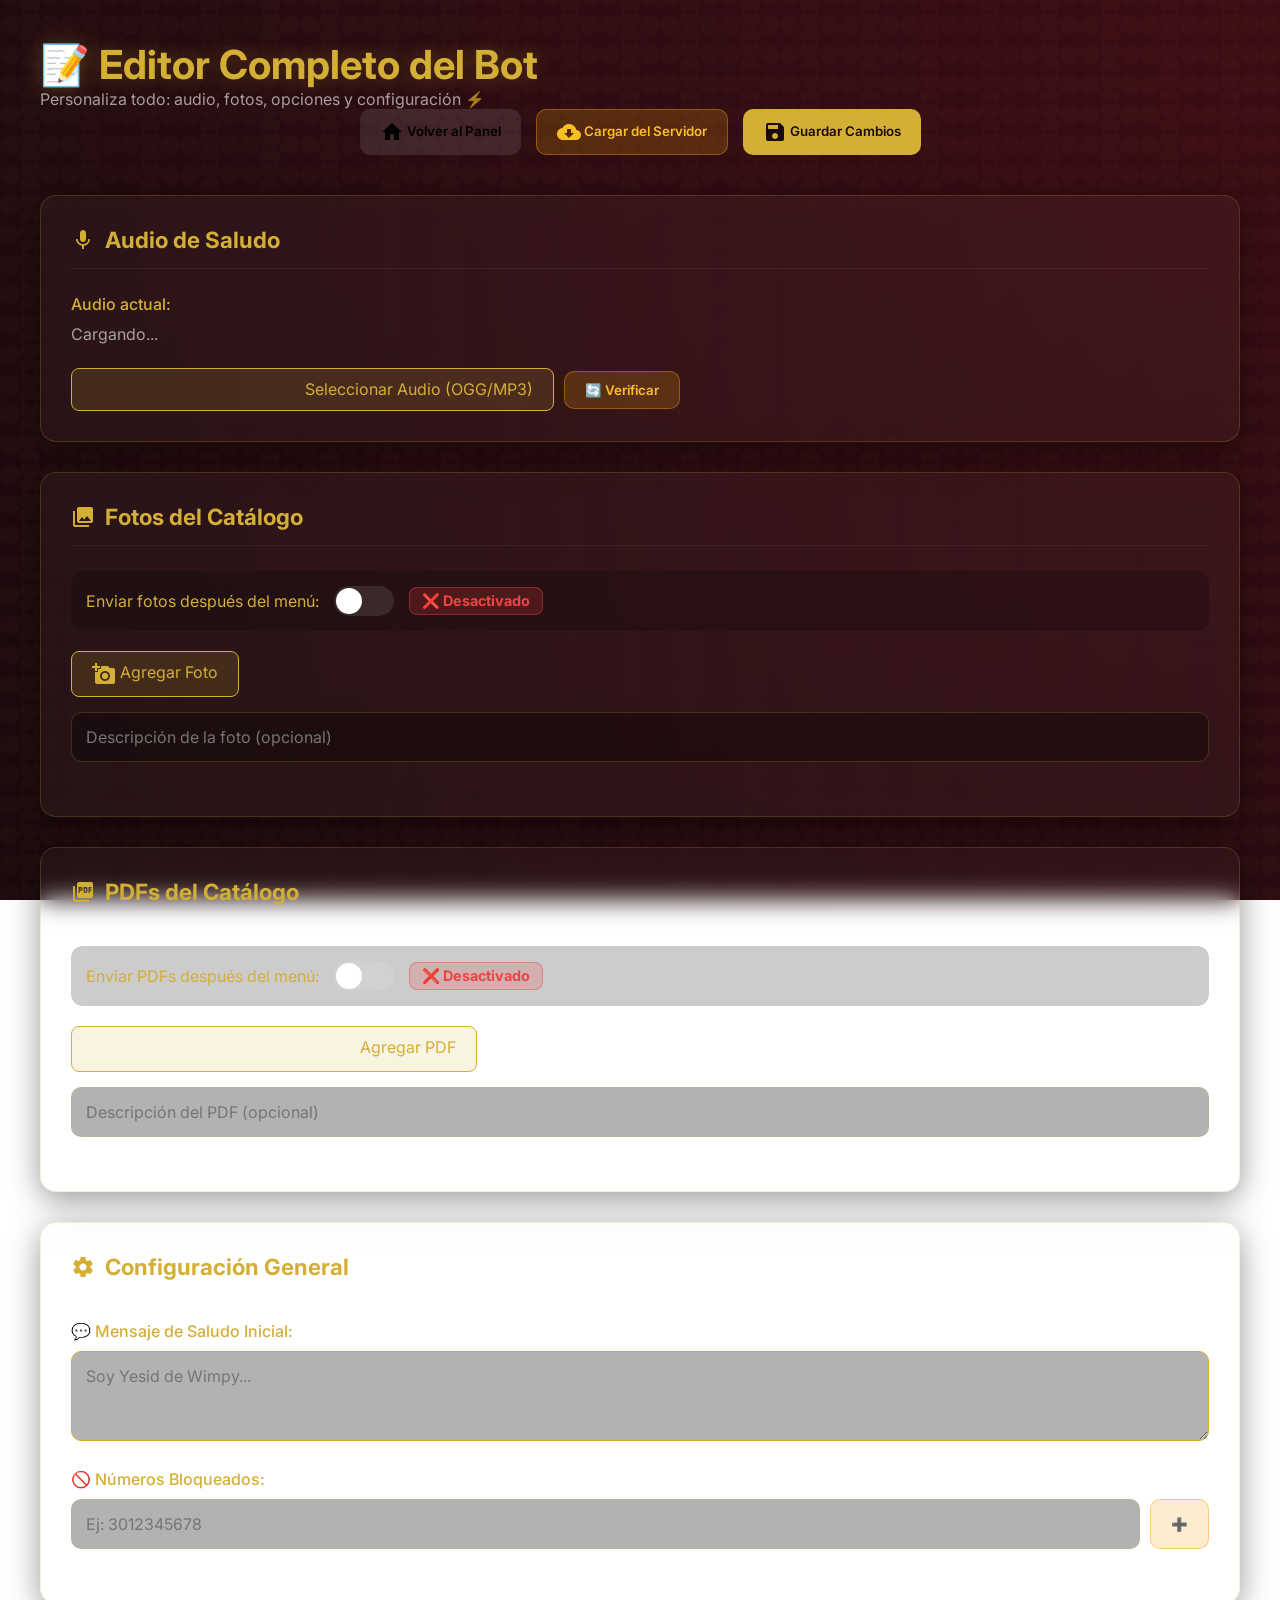
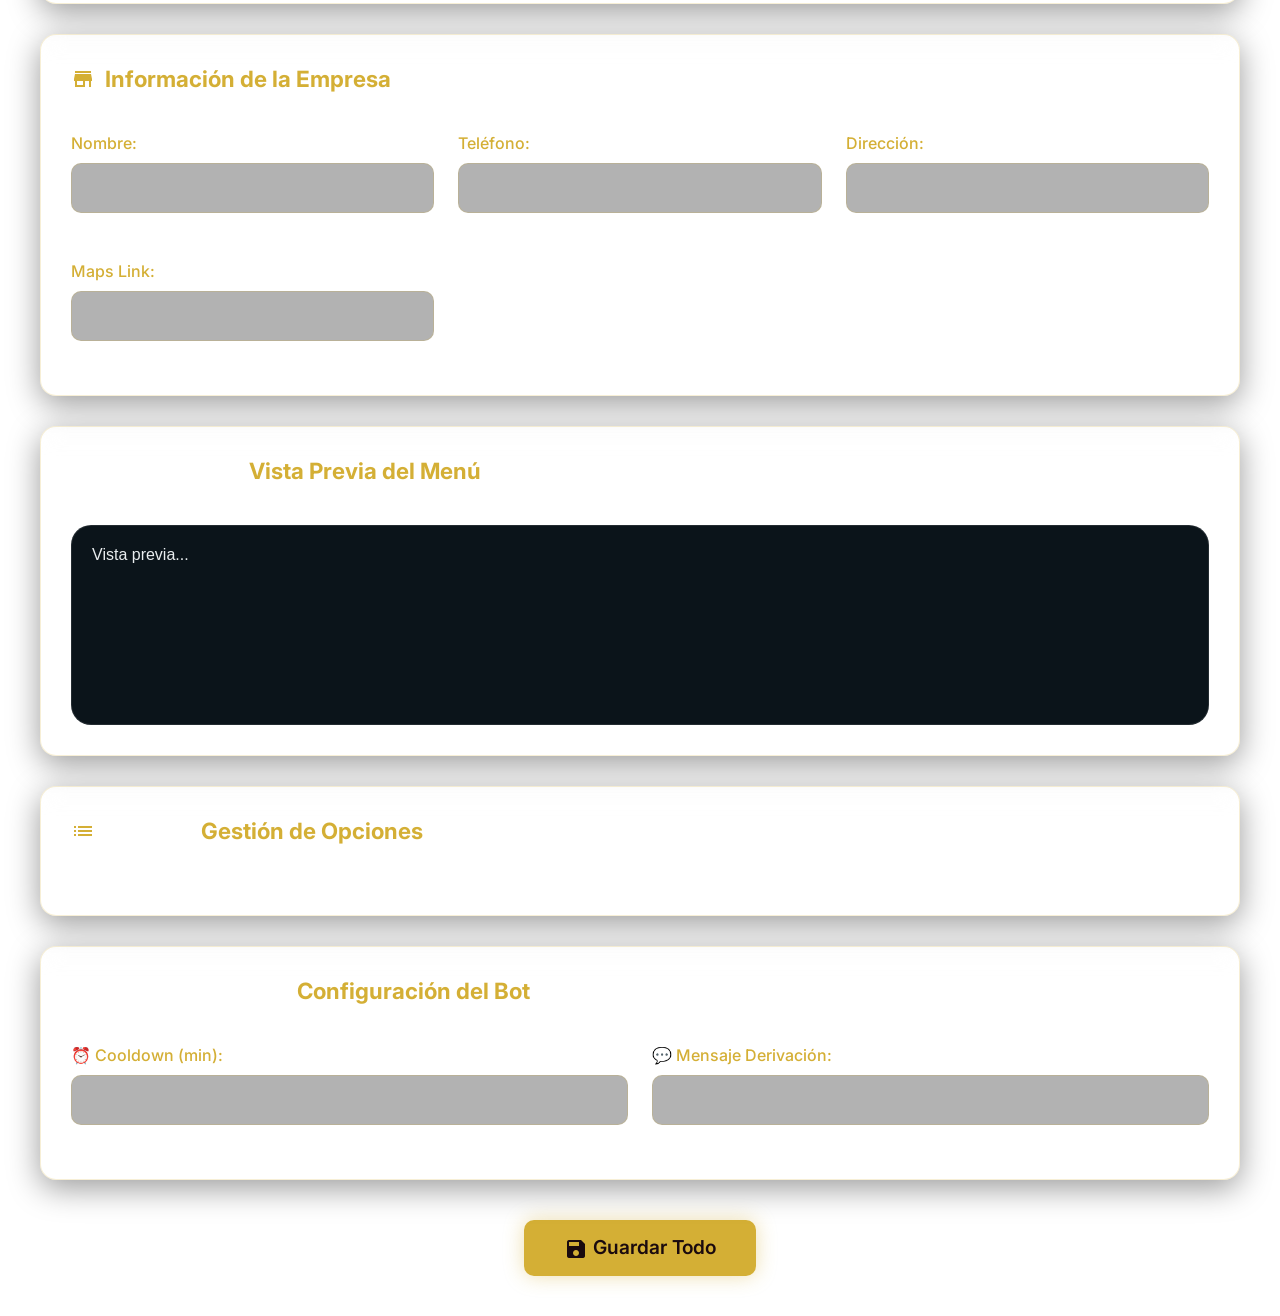
==== CHAT-ORIENTAL-EXPRESS/public/editor.html @ 376f0400 "se suben cambios para git" ====
<!DOCTYPE html>
<html lang="es">

<head>
    <meta charset="UTF-8">
    <meta name="viewport" content="width=device-width, initial-scale=1.0">
    <title>🏮 Editor Completo — Oriental Express</title>
    <link rel="preconnect" href="https://fonts.googleapis.com">
    <link rel="preconnect" href="https://fonts.gstatic.com" crossorigin>
    <link href="https://fonts.googleapis.com/css2?family=Inter:wght@300;400;500;600;700;800&display=swap"
        rel="stylesheet">
    <link href="https://fonts.googleapis.com/icon?family=Material+Icons" rel="stylesheet">
    <link rel="stylesheet" href="css/dashboard.css">
    <style>
        /* Editor Specific Overrides */
        body {
            padding: 40px 20px;
        }

        .editor-container {
            max-width: 1200px;
            margin: 0 auto;
        }

        .nav-buttons {
            display: flex;
            gap: 15px;
            justify-content: center;
            margin-bottom: 40px;
            flex-wrap: wrap;
        }

        .card {
            background: var(--glass-bg);
            backdrop-filter: blur(12px);
            border: 1px solid var(--glass-border);
            border-radius: var(--radius-lg);
            padding: 30px;
            margin-bottom: 30px;
            box-shadow: var(--glass-shadow);
        }

        .card h2 {
            color: var(--primary-gold);
            margin-bottom: 25px;
            font-size: 1.4em;
            display: flex;
            align-items: center;
            gap: 10px;
            border-bottom: 1px solid rgba(255, 255, 255, 0.05);
            padding-bottom: 15px;
        }

        .form-group {
            margin-bottom: 24px;
        }

        .form-group label {
            display: block;
            font-weight: 500;
            color: var(--primary-gold);
            margin-bottom: 10px;
        }

        .form-group input,
        .form-group textarea,
        .form-group select {
            width: 100%;
            padding: 14px;
            background: rgba(0, 0, 0, 0.3);
            border: 1px solid rgba(212, 175, 53, 0.2);
            border-radius: 10px;
            color: white;
            font-size: 1em;
            transition: all 0.3s;
        }

        .form-group input:focus,
        .form-group textarea:focus {
            outline: none;
            border-color: var(--primary-gold);
            box-shadow: 0 0 15px rgba(212, 175, 53, 0.1);
        }

        /* WhatsApp Premium Preview */
        .preview-box {
            background: #0b141a;
            /* Dark WhatsApp Theme */
            border: 1px solid rgba(255, 255, 255, 0.1);
            border-radius: 20px;
            padding: 20px;
            font-family: -apple-system, BlinkMacSystemFont, "Segoe UI", Roboto, Helvetica, Arial, sans-serif;
            position: relative;
            background-image: url("[data-uri]");
            /* Subtle pattern */
            background-blend-mode: soft-light;
        }

        .chat-bubble-bot {
            background: #1f2c34;
            color: rgba(233, 237, 239, 0.88);
            padding: 8px 12px;
            border-radius: 0 12px 12px 12px;
            margin-bottom: 8px;
            max-width: 80%;
            font-size: 14.2px;
            line-height: 19px;
            box-shadow: 0 1px 0.5px rgba(0, 0, 0, 0.13);
            border-left: 3px solid var(--primary-gold);
        }

        .chat-bubble-user {
            background: var(--bg-deep-red);
            color: #fff;
            padding: 8px 12px;
            border-radius: 12px 12px 0 12px;
            margin-bottom: 8px;
            max-width: 80%;
            align-self: flex-end;
            margin-left: auto;
            font-size: 14.2px;
            box-shadow: 0 1px 0.5px rgba(0, 0, 0, 0.13);
        }

        /* Toggle Switch */
        .toggle-container {
            display: flex;
            align-items: center;
            gap: 15px;
            background: rgba(0, 0, 0, 0.2);
            padding: 15px;
            border-radius: 12px;
            margin-bottom: 20px;
        }

        .opcion-toggle {
            width: 60px;
            height: 30px;
            background: rgba(255, 255, 255, 0.1);
            border-radius: 30px;
            position: relative;
            cursor: pointer;
            transition: 0.3s;
        }

        .opcion-toggle::after {
            content: '';
            position: absolute;
            top: 2px;
            left: 2px;
            width: 26px;
            height: 26px;
            background: white;
            border-radius: 50%;
            transition: 0.3s;
        }

        .opcion-toggle.activo {
            background: var(--success);
        }

        .opcion-toggle.activo::after {
            left: 32px;
        }

        .opcion-card {
            background: rgba(0, 0, 0, 0.2);
            border: 1px solid rgba(255, 255, 255, 0.05);
            margin-bottom: 20px;
            padding: 20px;
            border-radius: 12px;
        }

        .opcion-card.activa {
            border-color: var(--success);
        }

        .grid-2 {
            display: grid;
            grid-template-columns: repeat(auto-fit, minmax(350px, 1fr));
            gap: 24px;
        }

        /* File Input */
        .file-input-label {
            display: inline-block;
            padding: 10px 20px;
            background: rgba(212, 175, 53, 0.15);
            border: 1px solid var(--primary-gold);
            color: var(--primary-gold);
            border-radius: 8px;
            cursor: pointer;
            transition: 0.3s;
        }

        .file-input-label:hover {
            background: var(--primary-gold);
            color: var(--bg-dark);
        }

        input[type="file"] {
            display: none;
        }

        /* Media Items */
        .foto-item,
        .pdf-item {
            background: rgba(0, 0, 0, 0.4);
            border: 1px solid rgba(255, 255, 255, 0.1);
            border-radius: 10px;
            padding: 10px;
            position: relative;
        }
    </style>
</head>

<body>
    <div class="editor-container">
        <div class="header text-center mb-10">
            <h1 style="font-size: 2.5em; color: var(--primary-gold); text-shadow: 0 0 20px rgba(212,175,53,0.3);">
                📝 Editor Completo del Bot
            </h1>
            <p class="text-muted">Personaliza todo: audio, fotos, opciones y configuración ⚡</p>
        </div>

        <div class="nav-buttons">
            <button class="btn" onclick="window.location.href='/'" style="background: rgba(255,255,255,0.1);">
                <span class="material-icons" style="vertical-align: middle;">home</span> Volver al Panel
            </button>
            <button class="btn btn-warning" onclick="cargarDelServidor()">
                <span class="material-icons" style="vertical-align: middle;">cloud_download</span> Cargar del Servidor
            </button>
            <button class="btn" onclick="guardarTodo()" style="background: var(--primary-gold); color: var(--bg-dark);">
                <span class="material-icons" style="vertical-align: middle;">save</span> Guardar Cambios
            </button>
        </div>

        <div id="alertContainer"></div>

        <!-- Audio de Saludo -->
        <div class="card">
            <h2><span class="material-icons">mic</span> Audio de Saludo</h2>
            <div class="audio-section">
                <div class="form-group">
                    <label>Audio actual:</label>
                    <div id="audioStatus">
                        <p class="text-muted">Cargando...</p>
                    </div>
                    <audio id="audioPlayer" class="audio-player" controls
                        style="display: none; width: 100%; margin-top: 10px;">
                        <source src="/audio/saludo-daniela.ogg" type="audio/ogg">
                        Tu navegador no soporta audio.
                    </audio>
                </div>
                <div class="file-input-container"
                    style="display: flex; gap: 10px; align-items: center; margin-top: 15px;">
                    <label class="file-input-label">
                        <span class="material-icons"
                            style="vertical-align: middle; font-size: 1.2em;">upload_file</span>
                        Seleccionar Audio (OGG/MP3)
                        <input type="file" id="audioFile" accept=".ogg,.mp3,audio/ogg,audio/mpeg"
                            onchange="subirAudio()">
                    </label>
                    <button class="btn btn-warning" onclick="verificarAudio()">🔄 Verificar</button>
                </div>
            </div>
        </div>

        <!-- Fotos del Catálogo -->
        <div class="card">
            <h2><span class="material-icons">collections</span> Fotos del Catálogo</h2>

            <div class="toggle-container">
                <span class="toggle-label text-gold font-bold">Enviar fotos después del menú:</span>
                <div class="opcion-toggle" id="toggleFotosCatalogo" onclick="toggleFotosCatalogo()"></div>
                <span id="estadoFotosCatalogo" class="status-badge status-desconectado">❌ Desactivado</span>
            </div>

            <div class="file-input-container">
                <label class="file-input-label">
                    <span class="material-icons" style="vertical-align: middle;">add_a_photo</span> Agregar Foto
                    <input type="file" id="fotoCatalogoFile" accept="image/*" onchange="subirFotoCatalogo()">
                </label>
            </div>

            <div class="form-group" style="margin-top: 15px;">
                <input type="text" id="fotoCatalogoDesc" placeholder="Descripción de la foto (opcional)">
            </div>

            <div class="fotos-grid" id="fotosGrid"
                style="display: grid; grid-template-columns: repeat(auto-fill, minmax(200px, 1fr)); gap: 15px; margin-top: 20px;">
                <!-- Filled by JS -->
            </div>
        </div>

        <!-- PDFs del Catálogo -->
        <div class="card">
            <h2><span class="material-icons">picture_as_pdf</span> PDFs del Catálogo</h2>

            <div class="toggle-container">
                <span class="toggle-label text-gold font-bold">Enviar PDFs después del menú:</span>
                <div class="opcion-toggle" id="togglePdfsCatalogo" onclick="togglePdfsCatalogo()"></div>
                <span id="estadoPdfsCatalogo" class="status-badge status-desconectado">❌ Desactivado</span>
            </div>

            <div class="file-input-container">
                <label class="file-input-label">
                    <span class="material-icons" style="vertical-align: middle;">upload_file</span> Agregar PDF
                    <input type="file" id="pdfCatalogoFile" accept=".pdf,application/pdf" onchange="subirPdfCatalogo()">
                </label>
            </div>

            <div class="form-group" style="margin-top: 15px;">
                <input type="text" id="pdfCatalogoDesc" placeholder="Descripción del PDF (opcional)">
            </div>

            <div class="pdfs-grid" id="pdfsGrid"
                style="display: grid; grid-template-columns: repeat(auto-fill, minmax(250px, 1fr)); gap: 15px; margin-top: 20px;">
                <!-- Filled by JS -->
            </div>
        </div>

        <!-- Configuración General -->
        <div class="card">
            <h2><span class="material-icons">settings</span> Configuración General</h2>

            <div class="form-group">
                <label>💬 Mensaje de Saludo Inicial:</label>
                <textarea id="saludo_inicial" rows="3" placeholder="Soy Yesid de Wimpy..."
                    style="border-color: var(--primary-gold);"></textarea>
            </div>

            <div class="grid-2">
                <div class="form-group">
                    <label>🚫 Números Bloqueados:</label>
                    <div id="numerosBloquedosList" style="margin-bottom: 10px;"></div>
                    <div style="display: flex; gap: 10px;">
                        <input type="text" id="nuevoNumeroBloqueado" placeholder="Ej: 3012345678">
                        <button class="btn btn-warning" onclick="agregarNumeroBloqueado()">➕</button>
                    </div>
                </div>
            </div>
        </div>

        <!-- Información Empresa -->
        <div class="card">
            <h2><span class="material-icons">store</span> Información de la Empresa</h2>
            <div class="grid-2">
                <div class="form-group">
                    <label>Nombre:</label>
                    <input type="text" id="empresa_nombre">
                </div>
                <div class="form-group">
                    <label>Teléfono:</label>
                    <input type="text" id="empresa_telefono">
                </div>
                <div class="form-group">
                    <label>Dirección:</label>
                    <input type="text" id="empresa_direccion">
                </div>
                <div class="form-group">
                    <label>Maps Link:</label>
                    <input type="text" id="empresa_maps">
                </div>
            </div>
        </div>

        <!-- Vista Previa Menú (WhatsApp Style) -->
        <div class="card">
            <h2><span class="material-icons">preview</span> Vista Previa del Menú</h2>
            <div class="preview-box" id="preview_menu" style="min-height: 200px; color: #e9edef;">
                Vista previa...
            </div>
        </div>

        <!-- Editor Completo Opciones -->
        <div class="card">
            <h2><span class="material-icons">list_alt</span> Gestión de Opciones</h2>
            <div id="opcionesMenuContainer"></div>
        </div>

        <!-- Configuración Bot -->
        <div class="card">
            <h2><span class="material-icons">smart_toy</span> Configuración del Bot</h2>
            <div class="grid-2">
                <div class="form-group">
                    <label>⏰ Cooldown (min):</label>
                    <input type="number" id="cooldown">
                </div>
                <div class="form-group">
                    <label>💬 Mensaje Derivación:</label>
                    <input type="text" id="msg_texto_libre">
                </div>
                <!-- Hidden legacy field -->
                <textarea id="horario" style="display:none;"></textarea>
            </div>
        </div>

        <div style="text-align: center; margin-top: 40px;">
            <button class="btn" onclick="guardarTodo()"
                style="background: var(--primary-gold); color: var(--bg-dark); font-size: 1.2em; padding: 15px 40px; box-shadow: 0 0 20px rgba(212,175,53,0.4);">
                <span class="material-icons" style="vertical-align: middle;">save</span> Guardar Todo
            </button>
        </div>

    </div>

    <!-- Scripts -->
    <script>
        const API_URL = window.location.origin;
        let configActual = null;

        function mostrarAlerta(mensaje, tipo = 'success') {
            const container = document.getElementById('alertContainer');
            const alert = document.createElement('div');
            alert.className = `alert alert-${tipo}`;
            alert.innerHTML = mensaje.replace(/\n/g, '<br>');
            alert.style.display = 'block';
            container.appendChild(alert);
            setTimeout(() => alert.remove(), 5000);
        }

        // Logic Copied from Original File
        async function verificarAudio() {
            try {
                const response = await fetch(`${API_URL}/check-audio`);
                const data = await response.json();
                const statusDiv = document.getElementById('audioStatus');
                const player = document.getElementById('audioPlayer');

                if (data.exists) {
                    const extension = data.extension || '.ogg';
                    const mimeType = extension === '.mp3' ? 'audio/mpeg' : 'audio/ogg';
                    statusDiv.innerHTML = `<p style="color: #10b981;">✅ Audio cargado: ${data.filename} (${(data.size / 1024).toFixed(2)} KB)</p>`;
                    player.innerHTML = `<source src="/audio/${data.filename}?t=${Date.now()}" type="${mimeType}">`;
                    player.style.display = 'block';
                    player.load();
                } else {
                    statusDiv.innerHTML = `<p style="color: #ef4444;">❌ No hay audio cargado</p>`;
                    player.style.display = 'none';
                }
            } catch (error) {
                console.error('Error verificando audio:', error);
            }
        }

        async function subirAudio() {
            const fileInput = document.getElementById('audioFile');
            const file = fileInput.files[0];
            if (!file) return;
            const formData = new FormData();
            formData.append('audio', file);
            try {
                mostrarAlerta('⏳ Subiendo audio...', 'success');
                const response = await fetch(`${API_URL}/upload-audio`, { method: 'POST', body: formData });
                if (response.ok) { mostrarAlerta('✅ Audio subido'); verificarAudio(); }
                else mostrarAlerta('❌ Error subir audio', 'error');
            } catch (e) { mostrarAlerta('❌ Error conexión', 'error'); }
        }

        // ... Keeping other functions but simplifying for brevity in this rewrite, 
        // ASSUMING user wants the logic preserved. I will copy-paste existing logic logic blocks carefully.

        async function cargarFotosCatalogo() {
            const response = await fetch(`${API_URL}/list-fotos-catalogo`);
            const data = await response.json();
            const toggle = document.getElementById('toggleFotosCatalogo');
            const estado = document.getElementById('estadoFotosCatalogo');

            if (data.habilitado) {
                toggle.classList.add('activo');
                estado.className = 'status-badge status-conectado';
                estado.textContent = '✅ Activado';
            } else {
                toggle.classList.remove('activo');
                estado.className = 'status-badge status-desconectado';
                estado.textContent = '❌ Desactivado';
            }
            renderizarFotosCatalogo(data.fotos || []);
        }

        function renderizarFotosCatalogo(fotos) {
            const grid = document.getElementById('fotosGrid');
            grid.innerHTML = '';
            fotos.forEach((foto, i) => {
                grid.innerHTML += `
                    <div class="foto-item">
                        <img src="${foto.path}" style="width:100%; height:120px; object-fit:cover; border-radius:8px;">
                        <div class="text-xs mt-2">${foto.descripcion || 'Sin desc.'}</div>
                        <button class="btn btn-warning" style="width:100%; margin-top:5px; font-size:0.8em; padding:5px;" onclick="eliminarFotoCatalogo('${foto.filename}')">🗑️ Eliminar</button>
                    </div>
                `;
            });
        }

        async function toggleFotosCatalogo() {
            await fetch(`${API_URL}/toggle-fotos-catalogo`, { method: 'POST' });
            cargarFotosCatalogo();
        }

        async function subirFotoCatalogo() {
            const file = document.getElementById('fotoCatalogoFile').files[0];
            const desc = document.getElementById('fotoCatalogoDesc').value;
            if (!file) return;
            const fd = new FormData(); fd.append('foto', file); fd.append('descripcion', desc);
            await fetch(`${API_URL}/upload-foto-catalogo`, { method: 'POST', body: fd });
            cargarFotosCatalogo();
            document.getElementById('fotoCatalogoDesc').value = '';
        }

        async function eliminarFotoCatalogo(f) {
            if (!confirm('Borrar?')) return;
            await fetch(`${API_URL}/delete-foto-catalogo/${f}`, { method: 'DELETE' });
            cargarFotosCatalogo();
        }

        // PDFs Logic
        async function cargarPdfsCatalogo() {
            const response = await fetch(`${API_URL}/list-pdfs-catalogo`);
            const data = await response.json();
            const toggle = document.getElementById('togglePdfsCatalogo');
            const estado = document.getElementById('estadoPdfsCatalogo');
            if (data.habilitado) {
                toggle.classList.add('activo');
                estado.className = 'status-badge status-conectado';
                estado.textContent = '✅ Activado';
            } else {
                toggle.classList.remove('activo');
                estado.className = 'status-badge status-desconectado';
                estado.textContent = '❌ Desactivado';
            }
            renderizarPdfsCatalogo(data.pdfs || []);
        }

        function renderizarPdfsCatalogo(pdfs) {
            const grid = document.getElementById('pdfsGrid');
            grid.innerHTML = '';
            pdfs.forEach(pdf => {
                grid.innerHTML += `
                    <div class="pdf-item">
                        <div style="font-size:2em;">📄</div>
                        <div class="text-sm font-bold truncate">${pdf.nombreOriginal}</div>
                        <button class="btn btn-warning" style="width:100%; margin-top:5px; font-size:0.8em; padding:5px;" onclick="eliminarPdfCatalogo('${pdf.filename}')">🗑️ Eliminar</button>
                    </div>
                `;
            });
        }

        async function togglePdfsCatalogo() {
            await fetch(`${API_URL}/toggle-pdfs-catalogo`, { method: 'POST' });
            cargarPdfsCatalogo();
        }

        async function subirPdfCatalogo() {
            const file = document.getElementById('pdfCatalogoFile').files[0];
            const desc = document.getElementById('pdfCatalogoDesc').value;
            if (!file) return;
            const fd = new FormData(); fd.append('pdf', file); fd.append('descripcion', desc);
            await fetch(`${API_URL}/upload-pdf-catalogo`, { method: 'POST', body: fd });
            cargarPdfsCatalogo();
            document.getElementById('pdfCatalogoDesc').value = '';
        }

        async function eliminarPdfCatalogo(f) {
            if (!confirm('Borrar?')) return;
            await fetch(`${API_URL}/delete-pdf-catalogo/${f}`, { method: 'DELETE' });
            cargarPdfsCatalogo();
        }

        // Config & Main Logic
        async function cargarDelServidor() {
            const res = await fetch(`${API_URL}/get-config`);
            configActual = await res.json();
            aplicarConfiguracion(configActual);
            verificarAudio();
            cargarFotosCatalogo();
            cargarPdfsCatalogo();
            mostrarAlerta('✅ Configuración cargada');
        }

        function aplicarConfiguracion(c) {
            document.getElementById('empresa_nombre').value = c.empresa_nombre || '';
            document.getElementById('empresa_telefono').value = c.empresa_telefono || '';
            document.getElementById('empresa_direccion').value = c.empresa_direccion || '';
            document.getElementById('empresa_maps').value = c.empresa_maps || '';
            document.getElementById('saludo_inicial').value = c.saludo_inicial || '';
            document.getElementById('cooldown').value = c.cooldown || 60;
            document.getElementById('msg_texto_libre').value = c.msg_texto_libre || '';

            renderizarOpcionesMenuCompleto(c);
            renderizarNumerosBloqueados(c.numeros_bloqueados || []);
            actualizarVistaMenuPrincipal();
        }

        function renderizarOpcionesMenuCompleto(config) {
            const container = document.getElementById('opcionesMenuContainer');
            container.innerHTML = '';
            if (!config.opciones_menu) return;

            config.opciones_menu.forEach(op => {
                const isActive = op.activa;
                container.innerHTML += `
                    <div class="opcion-card ${isActive ? 'activa' : ''}">
                        <div style="display:flex; justify-content:space-between; align-items:center; margin-bottom:15px;">
                            <h3 class="text-gold">${op.emoji} Opción ${op.id}</h3>
                            <div class="opcion-toggle ${isActive ? 'activo' : ''}" onclick="toggleOpcion(${op.id})"></div>
                        </div>
                        <div class="form-group">
                            <label>Nombre:</label>
                            <input type="text" value="${op.nombre}" onchange="actualizarOpcion(${op.id}, 'nombre', this.value)">
                        </div>
                        <div class="form-group">
                             <label>Emoji:</label>
                             <input type="text" value="${op.emoji}" style="width:50px; text-align:center;" onchange="actualizarOpcion(${op.id}, 'emoji', this.value)">
                        </div>
                        <div class="form-group">
                             <label>Contenido:</label>
                             <textarea onchange="actualizarContenidoOpcion(${op.id}, this.value)">${config[op.campo_config] || ''}</textarea>
                        </div>
                    </div>
                `;
            });
        }

        function toggleOpcion(id) {
            const op = configActual.opciones_menu.find(o => o.id === id);
            if (op) {
                op.activa = !op.activa;
                renderizarOpcionesMenuCompleto(configActual);
                actualizarVistaMenuPrincipal();
            }
        }

        function actualizarOpcion(id, campo, val) {
            const op = configActual.opciones_menu.find(o => o.id === id);
            if (op) op[campo] = val;
            actualizarVistaMenuPrincipal();
        }

        function actualizarContenidoOpcion(id, val) {
            const op = configActual.opciones_menu.find(o => o.id === id);
            if (op) configActual[op.campo_config] = val;
        }

        function actualizarVistaMenuPrincipal() {
            const preview = document.getElementById('preview_menu');
            let html = `<div class="chat-bubble-bot">
                🤖 <b>Bot:</b><br>
                ${document.getElementById('saludo_inicial').value}<br><br>
            `;

            if (configActual && configActual.opciones_menu) {
                configActual.opciones_menu.forEach(op => {
                    if (op.activa) {
                        html += `${op.emoji} ${op.nombre}<br>`;
                    }
                });
            }
            html += `</div>`;
            preview.innerHTML = html;
        }

        function renderizarNumerosBloqueados(nums) {
            const div = document.getElementById('numerosBloquedosList');
            div.innerHTML = '';
            nums.forEach(n => {
                div.innerHTML += `<div style="background:rgba(255,0,0,0.1); padding:5px; margin-bottom:5px; border-radius:5px; display:flex; justify-content:space-between;">
                    ${n} <button onclick="eliminarNumeroBloqueado('${n}')">❌</button>
                </div>`;
            });
        }

        function agregarNumeroBloqueado() {
            const n = document.getElementById('nuevoNumeroBloqueado').value;
            if (n) {
                if (!configActual.numeros_bloqueados) configActual.numeros_bloqueados = [];
                configActual.numeros_bloqueados.push(n);
                renderizarNumerosBloqueados(configActual.numeros_bloqueados);
                document.getElementById('nuevoNumeroBloqueado').value = '';
            }
        }

        function eliminarNumeroBloqueado(n) {
            configActual.numeros_bloqueados = configActual.numeros_bloqueados.filter(x => x !== n);
            renderizarNumerosBloqueados(configActual.numeros_bloqueados);
        }

        async function guardarTodo() {
            // Update fields to config object
            configActual.empresa_nombre = document.getElementById('empresa_nombre').value;
            configActual.empresa_telefono = document.getElementById('empresa_telefono').value;
            configActual.empresa_direccion = document.getElementById('empresa_direccion').value;
            configActual.empresa_maps = document.getElementById('empresa_maps').value;
            configActual.saludo_inicial = document.getElementById('saludo_inicial').value;
            configActual.cooldown = document.getElementById('cooldown').value;
            configActual.msg_texto_libre = document.getElementById('msg_texto_libre').value;
            configActual.horario = document.getElementById('horario').value;

            try {
                const res = await fetch(`${API_URL}/update-config`, {
                    method: 'POST',
                    headers: { 'Content-Type': 'application/json' },
                    body: JSON.stringify(configActual)
                });
                if (res.ok) mostrarAlerta('✅ Guardado correctamente');
                else mostrarAlerta('❌ Error al guardar', 'error');
            } catch (e) { mostrarAlerta('❌ Error conexión', 'error'); }
        }

        window.onload = cargarDelServidor;
    </script>
</body>

</html>
---- CHAT-ORIENTAL-EXPRESS/public/css/dashboard.css ----
/* ============================================
   Dashboard - Panel de Control v3 (Stitch Redesign)
   Chinese Restaurant Premium Theme
   ============================================ */

/* Import Inter Font */
@import url('https://fonts.googleapis.com/css2?family=Inter:wght@300;400;500;600;700;800&display=swap');

/* === CSS Custom Properties === */
:root {
    /* Brand Colors (Stitch Palette) */
    --primary-gold: #d4af35;
    --primary-gold-hover: #e5c150;
    --bg-dark: #1a0a0e;
    --bg-deep-red: #3d0c14;
    --text-white: #ffffff;
    --text-muted: rgba(255, 255, 255, 0.6);

    /* Glassmorphism */
    --glass-bg: rgba(255, 255, 255, 0.03);
    --glass-border: rgba(212, 175, 53, 0.2);
    --glass-shadow: 0 8px 32px rgba(0, 0, 0, 0.4);

    /* UI Elements */
    --sidebar-width: 280px;
    --header-height: 80px;
    --radius-lg: 16px;
    --radius-xl: 24px;

    /* Status Colors */
    --success: #10b981;
    --warning: #f59e0b;
    --danger: #ef4444;
}

/* === Reset & Base === */
* {
    margin: 0;
    padding: 0;
    box-sizing: border-box;
    font-family: 'Inter', sans-serif;
}

body {
    background: radial-gradient(circle at top right, var(--bg-deep-red) 0%, var(--bg-dark) 100%);
    background-attachment: fixed;
    color: var(--text-white);
    min-height: 100vh;
    overflow-x: hidden;
}

/* === Background Pattern === */
body::before {
    content: '';
    position: fixed;
    top: 0;
    left: 0;
    width: 100%;
    height: 100%;
    background-image: url("data:image/svg+xml,%3Csvg width='60' height='30' viewBox='0 0 60 30' xmlns='http://www.w3.org/2000/svg'%3E%3Cpath d='M30 15c-5.52 0-10-4.48-10-10S24.48-5 30-5s10 4.48 10 10-4.48 10-10 10zm0 15c-5.52 0-10-4.48-10-10s4.48-10 10-10 10 4.48 10 10-4.48 10-10 10zM10 5C4.48 5 0 .52 0-5s4.48-10 10-10 10 4.48 10 10-4.48 10-10 10zm0 30c-5.52 0-10-4.48-10-10s4.48-10 10-10 10 4.48 10 10-4.48 10-10 10zm40-30c-5.52 0-10-4.48-10-10s4.48-10 10-10 10 4.48 10 10-4.48 10-10 10zm0 30c-5.52 0-10-4.48-10-10s4.48-10 10-10 10 4.48 10 10-4.48 10-10 10z' fill='%23d4af35' fill-opacity='0.03' fill-rule='evenodd'/%3E%3C/svg%3E");
    pointer-events: none;
    z-index: -1;
}

/* === Helper Classes === */
.glass-card {
    background: var(--glass-bg);
    backdrop-filter: blur(12px);
    -webkit-backdrop-filter: blur(12px);
    border: 1px solid var(--glass-border);
    box-shadow: var(--glass-shadow);
    border-radius: var(--radius-lg);
}

.text-gold {
    color: var(--primary-gold);
}

.text-muted {
    color: var(--text-muted);
}

/* === Dashboard Layout === */
.dashboard-container {
    display: flex;
    min-height: 100vh;
}

/* === Sidebar === */
.sidebar {
    width: var(--sidebar-width);
    background: rgba(26, 10, 14, 0.8);
    backdrop-filter: blur(20px);
    border-right: 1px solid var(--glass-border);
    display: flex;
    flex-direction: column;
    position: fixed;
    height: 100vh;
    left: 0;
    top: 0;
    z-index: 50;
    transition: transform 0.3s ease;
}

.sidebar-header {
    height: var(--header-height);
    display: flex;
    align-items: center;
    padding: 0 24px;
    border-bottom: 1px solid var(--glass-border);
    gap: 12px;
}

.logo {
    font-size: 28px;
    filter: drop-shadow(0 0 8px var(--primary-gold));
}

.sidebar-header h2 {
    font-size: 18px;
    font-weight: 700;
    color: var(--primary-gold);
    text-transform: uppercase;
    letter-spacing: 1px;
}

.sidebar-nav {
    flex: 1;
    padding: 30px 20px;
    display: flex;
    flex-direction: column;
    gap: 10px;
    overflow-y: auto;
}

.nav-item {
    display: flex;
    align-items: center;
    gap: 12px;
    padding: 14px 20px;
    border-radius: 12px;
    color: var(--text-muted);
    text-decoration: none;
    transition: all 0.3s;
    font-weight: 500;
    border: 1px solid transparent;
}

.nav-item:hover {
    background: rgba(212, 175, 53, 0.1);
    color: var(--primary-gold);
    transform: translateX(5px);
    border-color: rgba(212, 175, 53, 0.2);
}

.nav-item.active {
    background: linear-gradient(90deg, rgba(212, 175, 53, 0.15) 0%, transparent 100%);
    border-left: 3px solid var(--primary-gold);
    color: var(--primary-gold);
}

.nav-divider {
    height: 1px;
    background: linear-gradient(90deg, transparent, var(--glass-border), transparent);
    margin: 15px 0;
}

.nav-section-title {
    font-size: 0.75em;
    text-transform: uppercase;
    color: var(--text-muted);
    padding: 0 20px;
    margin-top: 10px;
    letter-spacing: 1px;
}

.sidebar-footer {
    padding: 24px;
    border-top: 1px solid var(--glass-border);
    background: rgba(0, 0, 0, 0.2);
}

.user-info {
    display: flex;
    align-items: center;
    gap: 12px;
}

.avatar {
    width: 44px;
    height: 44px;
    background: var(--primary-gold);
    border-radius: 50%;
    display: flex;
    align-items: center;
    justify-content: center;
    font-size: 1.4em;
    color: var(--bg-dark);
    box-shadow: 0 0 15px rgba(212, 175, 53, 0.3);
}

.user-details {
    display: flex;
    flex-direction: column;
}

.user-name {
    font-weight: 600;
    color: var(--text-white);
}

.user-role {
    font-size: 0.8em;
    color: var(--text-muted);
}

/* === Main Content === */
.dashboard-main {
    flex: 1;
    margin-left: var(--sidebar-width);
    padding: 30px;
    padding-top: calc(var(--header-height) + 30px);
}

/* === Top Header === */
.top-header {
    height: var(--header-height);
    background: rgba(26, 10, 14, 0.8);
    backdrop-filter: blur(10px);
    position: fixed;
    top: 0;
    right: 0;
    left: var(--sidebar-width);
    z-index: 40;
    display: flex;
    align-items: center;
    justify-content: space-between;
    padding: 0 40px;
    border-bottom: 1px solid var(--glass-border);
}

.header-toggle {
    display: none;
    font-size: 24px;
    color: var(--primary-gold);
    cursor: pointer;
}

.header-title h1 {
    font-size: 1.5em;
    font-weight: 700;
    color: var(--text-white);
    text-shadow: 0 0 20px rgba(212, 175, 53, 0.2);
}

.status-indicator {
    font-size: 0.75em;
    padding: 4px 12px;
    background: rgba(212, 175, 53, 0.1);
    color: var(--primary-gold);
    border-radius: 20px;
    font-weight: 600;
    text-transform: uppercase;
    letter-spacing: 1px;
    border: 1px solid rgba(212, 175, 53, 0.2);
    margin-left: 10px;
}

.date-display {
    color: var(--text-muted);
    font-size: 0.9em;
    background: rgba(255, 255, 255, 0.05);
    padding: 6px 12px;
    border-radius: 8px;
}

/* === Stats Grid === */
.stats-grid {
    display: grid;
    grid-template-columns: repeat(auto-fit, minmax(240px, 1fr));
    gap: 24px;
    margin-bottom: 30px;
}

.stat-card {
    background: var(--glass-bg);
    backdrop-filter: blur(12px);
    border-radius: var(--radius-lg);
    padding: 24px;
    border: 1px solid var(--glass-border);
    display: flex;
    align-items: center;
    gap: 20px;
    transition: transform 0.3s, box-shadow 0.3s;
}

.stat-card:hover {
    transform: translateY(-5px);
    box-shadow: 0 10px 30px rgba(0, 0, 0, 0.5);
    border-color: var(--primary-gold);
}

.stat-icon {
    width: 56px;
    height: 56px;
    border-radius: 14px;
    display: flex;
    align-items: center;
    justify-content: center;
    font-size: 2em;
    background: linear-gradient(135deg, rgba(212, 175, 53, 0.1), transparent);
    color: var(--primary-gold);
    border: 1px solid rgba(212, 175, 53, 0.2);
}

.stat-info h3 {
    font-size: 0.8em;
    color: var(--text-muted);
    text-transform: uppercase;
    letter-spacing: 0.5px;
    margin-bottom: 5px;
}

.stat-value {
    font-size: 1.8em;
    font-weight: 800;
    color: var(--text-white);
}

.stat-row {
    display: flex;
    align-items: baseline;
    gap: 5px;
}

.stat-sub {
    font-size: 0.8em;
    color: var(--text-muted);
}

.status-badge {
    padding: 4px 12px;
    border-radius: 8px;
    font-size: 0.9em;
    font-weight: 700;
}

.status-conectado {
    background: rgba(16, 185, 129, 0.2);
    color: #10b981;
    border: 1px solid rgba(16, 185, 129, 0.4);
}

.status-desconectado {
    background: rgba(239, 68, 68, 0.2);
    color: #ef4444;
    border: 1px solid rgba(239, 68, 68, 0.4);
}

/* === Content Grid === */
.dashboard-content-grid {
    display: grid;
    grid-template-columns: repeat(12, 1fr);
    grid-template-rows: auto auto;
    gap: 24px;
}

.content-card {
    background: var(--glass-bg);
    backdrop-filter: blur(12px);
    border: 1px solid var(--glass-border);
    border-radius: var(--radius-lg);
    box-shadow: var(--glass-shadow);
    display: flex;
    flex-direction: column;
    overflow: hidden;
}

.card-header {
    padding: 20px 24px;
    border-bottom: 1px solid rgba(255, 255, 255, 0.05);
    display: flex;
    justify-content: space-between;
    align-items: center;
    background: rgba(0, 0, 0, 0.2);
}

.card-header h2 {
    font-size: 1.1em;
    font-weight: 700;
    color: var(--primary-gold);
    display: flex;
    align-items: center;
    gap: 10px;
}

.card-body {
    padding: 24px;
    flex: 1;
}

.card-body.centered {
    display: flex;
    flex-direction: column;
    align-items: center;
    justify-content: center;
}

/* Grid Areas */
.qr-card {
    grid-column: span 5;
    min-height: 420px;
}

.users-card {
    grid-column: span 7;
    min-height: 420px;
}

.logs-card {
    grid-column: span 12;
    min-height: 350px;
}

/* === QR Component (Stitch Style) === */
.qr-wrapper {
    background: rgba(255, 255, 255, 0.05);
    padding: 20px;
    border-radius: 20px;
    border: 2px dashed rgba(212, 175, 53, 0.3);
    margin-bottom: 20px;
    display: flex;
    align-items: center;
    justify-content: center;
    width: 260px;
    height: 260px;
    margin: 0 auto;
}

.spinner {
    width: 50px;
    height: 50px;
    border: 4px solid rgba(212, 175, 53, 0.2);
    border-top: 4px solid var(--primary-gold);
    border-radius: 50%;
    animation: spin 1s linear infinite;
    margin-bottom: 15px;
}

.qr-placeholder {
    display: flex;
    flex-direction: column;
    align-items: center;
    color: var(--primary-gold);
}

.qr-instructions {
    text-align: center;
    color: var(--text-muted);
    font-size: 0.9em;
    margin-top: 20px;
}

/* === Buttons === */
.btn-icon,
.btn-text {
    background: none;
    border: none;
    cursor: pointer;
    color: var(--primary-gold);
    transition: all 0.2s;
    font-size: 1.1em;
}

.btn-icon:hover {
    transform: rotate(180deg);
    color: var(--text-white);
}

.btn-text {
    font-size: 0.9em;
    text-decoration: underline;
    opacity: 0.8;
}

.btn-text:hover {
    opacity: 1;
}

.btn {
    padding: 10px 20px;
    border-radius: 10px;
    border: none;
    font-weight: 600;
    cursor: pointer;
    transition: all 0.3s;
}

.btn-warning {
    background: rgba(245, 158, 11, 0.2);
    color: #fbbf24;
    border: 1px solid rgba(245, 158, 11, 0.4);
}

.btn-warning:hover {
    background: rgba(245, 158, 11, 0.3);
}

/* === Logs Terminal (Stitch Style) === */
.log-container {
    background: rgba(0, 0, 0, 0.4);
    padding: 20px;
    border-radius: 12px;
    font-family: 'Courier New', monospace;
    font-size: 0.9em;
    max-height: 300px;
    overflow-y: auto;
    border: 1px solid rgba(212, 175, 53, 0.1);
    color: #4ade80;
    /* Terminal Green */
    scrollbar-width: thin;
    scrollbar-color: var(--primary-gold) rgba(0, 0, 0, 0.1);
}

.log-entry {
    margin: 4px 0;
    padding: 2px 0;
    border-bottom: 1px solid rgba(255, 255, 255, 0.05);
}

.log-entry::before {
    content: '>';
    color: var(--primary-gold);
    margin-right: 8px;
}

/* === Alerts === */
.alert {
    padding: 15px 20px;
    border-radius: 10px;
    margin: 15px 0;
    display: none;
    font-weight: 500;
    backdrop-filter: blur(10px);
}

.alert-success {
    background: rgba(16, 185, 129, 0.15);
    color: #6ee7b7;
    border: 1px solid rgba(16, 185, 129, 0.3);
}

.alert-error {
    background: rgba(239, 68, 68, 0.15);
    color: #fca5a5;
    border: 1px solid rgba(239, 68, 68, 0.3);
}

/* === Responsive === */
@media (max-width: 1024px) {

    .qr-card,
    .users-card {
        grid-column: span 12;
    }
}

@media (max-width: 768px) {
    .sidebar {
        transform: translateX(-100%);
        width: 100%;
        height: auto;
        bottom: 0;
        top: auto;
        flex-direction: row;
        justify-content: space-around;
        padding: 10px;
        border-right: none;
        border-top: 1px solid var(--glass-border);
    }

    .sidebar.active {
        transform: translateX(0);
    }

    /* Used for full menu if needed */

    .dashboard-main {
        margin-left: 0;
        padding: 20px;
        padding-bottom: 80px;
        padding-top: 80px;
    }

    .top-header {
        left: 0;
        padding: 0 20px;
    }

    .header-toggle {
        display: block;
    }

    /* Mobile Navigation (Bottom) - adapting existing sidebar structure visually */
    .sidebar {
        height: auto;
        top: auto;
        bottom: 0;
        transform: none;
        flex-direction: row;
        padding: 0;
        background: rgba(26, 10, 14, 0.95);
        z-index: 100;
        border-right: none;
    }

    .sidebar-header,
    .sidebar-footer,
    .nav-section-title,
    .nav-divider {
        display: none;
    }

    .sidebar-nav {
        flex-direction: row;
        padding: 10px;
        width: 100%;
        justify-content: space-around;
        gap: 0;
        overflow: visible;
    }

    .nav-item {
        flex-direction: column;
        gap: 4px;
        padding: 8px;
        font-size: 0.7em;
        text-align: center;
        border-radius: 8px;
        border: none;
    }

    .nav-item .icon {
        font-size: 24px;
        margin-bottom: 2px;
    }

    .nav-item:hover {
        transform: none;
        background: none;
        color: var(--primary-gold);
    }

    .nav-item.active {
        background: none;
        border-left: none;
        color: var(--primary-gold);
    }
}

@keyframes spin {
    0% {
        transform: rotate(0deg);
    }

    100% {
        transform: rotate(360deg);
    }
}

/* === Dynamic Content Helpers (from JS) === */
.user-item {
    display: flex;
    justify-content: space-between;
    align-items: center;
    padding: 12px;
    border-bottom: 1px solid rgba(255, 255, 255, 0.05);
    transition: background 0.2s;
}

.user-item:hover {
    background: rgba(255, 255, 255, 0.03);
}

.user-info {
    display: flex;
    flex-direction: column;
}

.user-phone {
    font-weight: bold;
    color: var(--primary-gold);
}

.user-time,
.user-estado {
    font-size: 0.8em;
    color: var(--text-muted);
}

.cooldown-badge {
    background: rgba(245, 158, 11, 0.2);
    color: #fbbf24;
    padding: 4px 8px;
    border-radius: 6px;
    font-size: 0.8em;
    border: 1px solid rgba(245, 158, 11, 0.4);
}

.btn-small {
    padding: 6px 12px;
    font-size: 0.8em;
}

/* Scrollbar Styling */
::-webkit-scrollbar {
    width: 6px;
    height: 6px;
}

::-webkit-scrollbar-track {
    background: transparent;
}

::-webkit-scrollbar-thumb {
    background: rgba(212, 175, 53, 0.3);
    border-radius: 3px;
}

::-webkit-scrollbar-thumb:hover {
    background: rgba(212, 175, 53, 0.5);
}
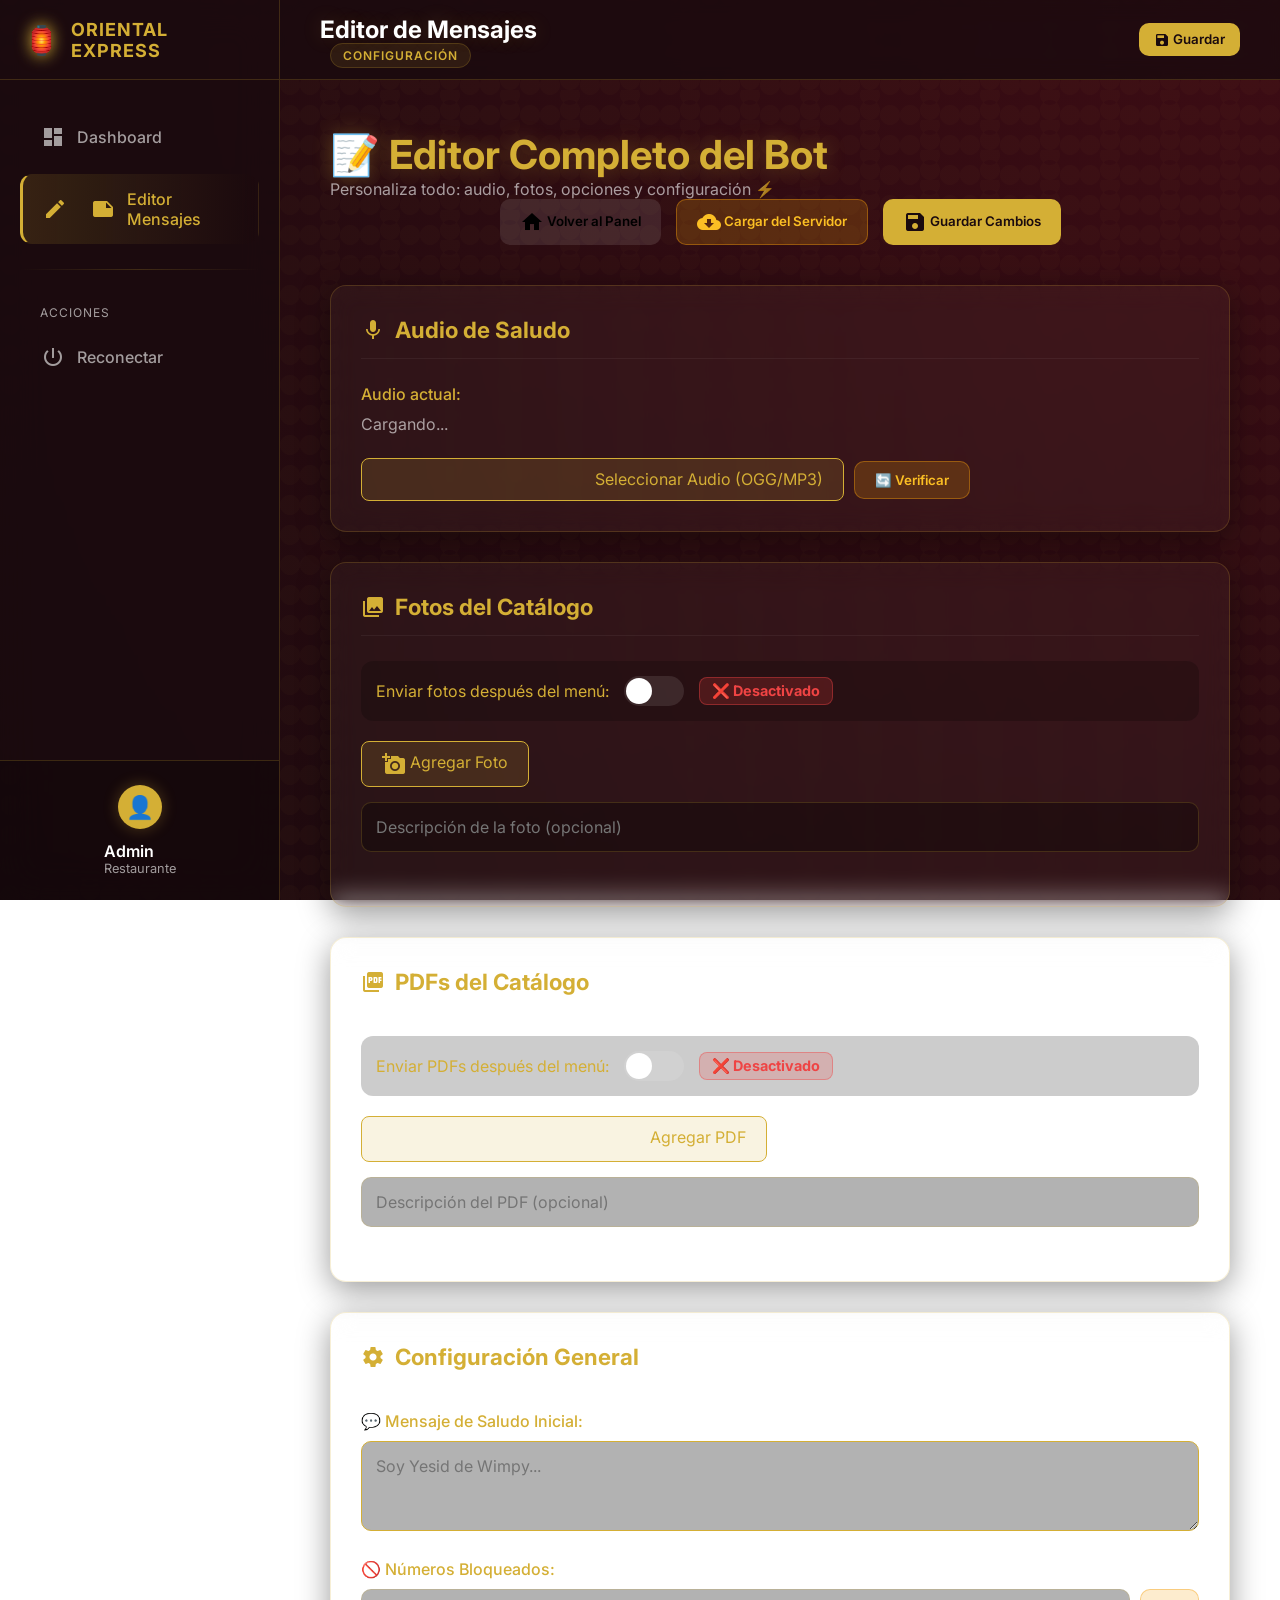
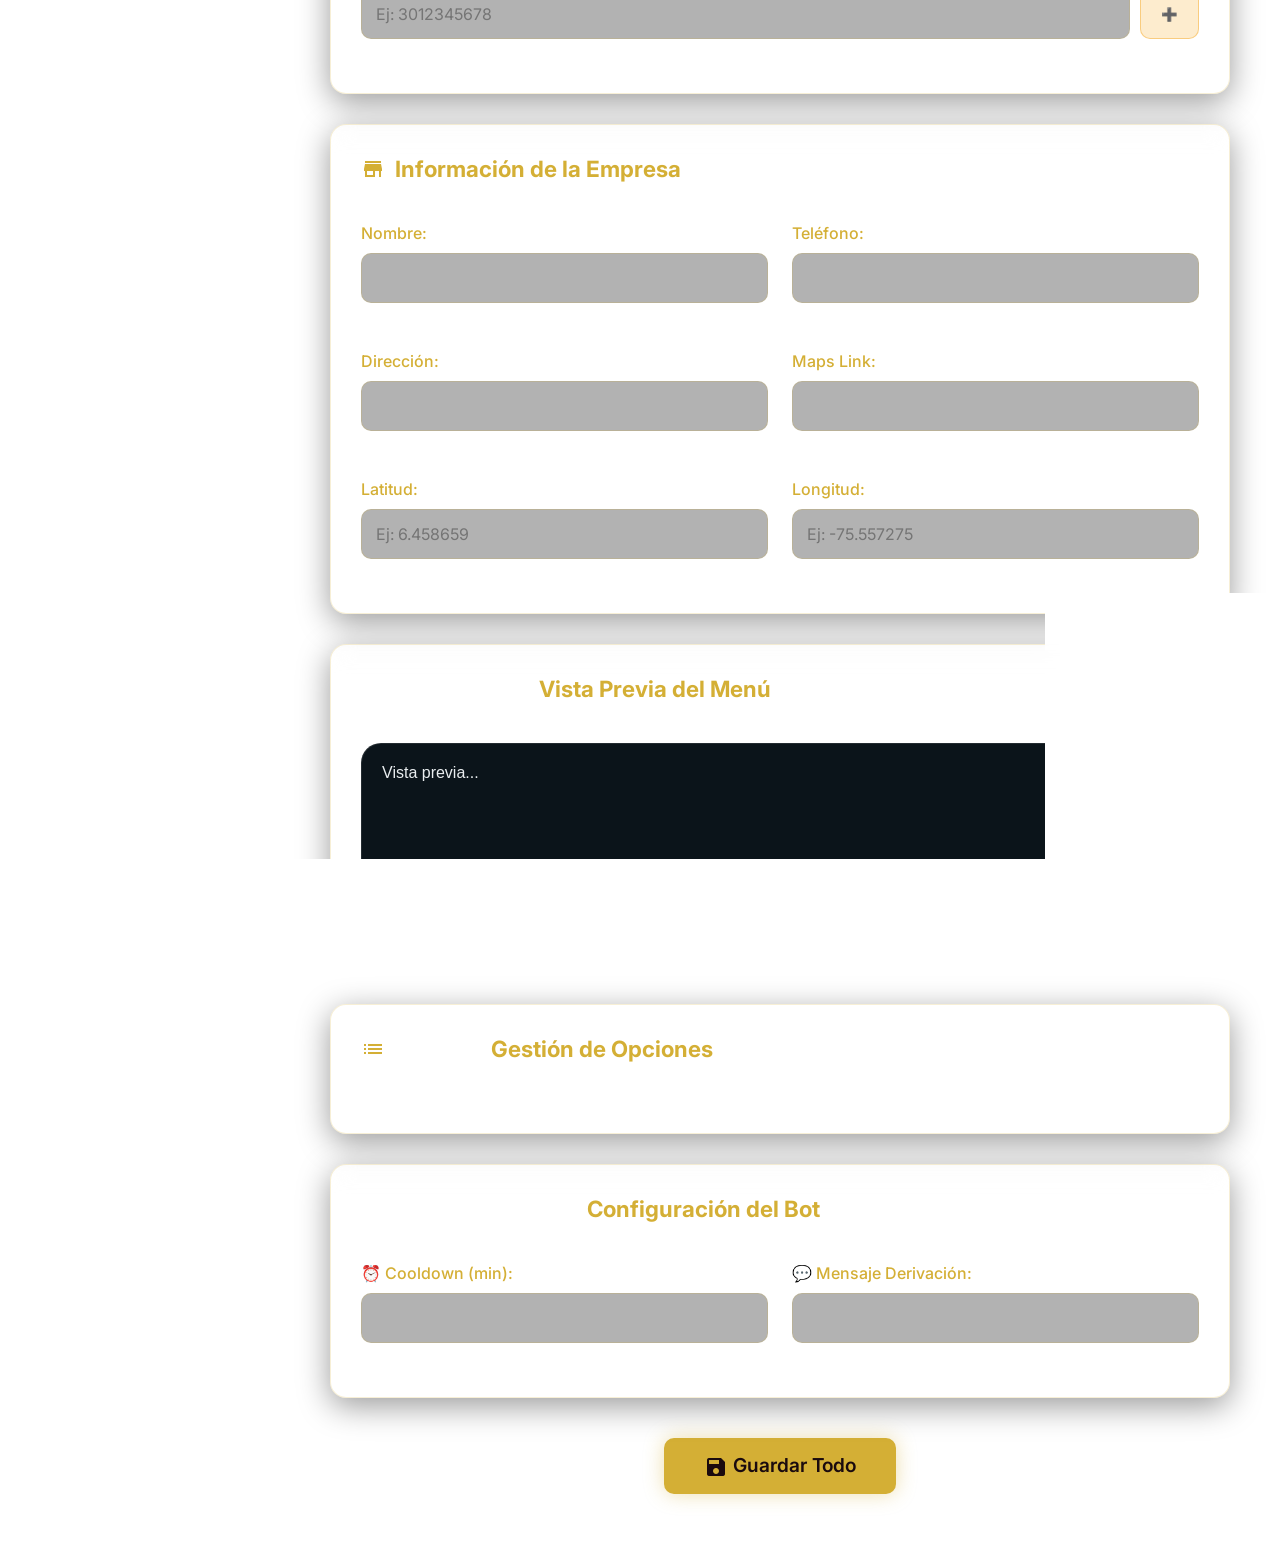
==== commit 85de6679: "se arreglo todo subir cajas de texto" ====
--- a/CHAT-ORIENTAL-EXPRESS/public/editor.html
+++ b/CHAT-ORIENTAL-EXPRESS/public/editor.html
@@ -14,7 +14,9 @@
     <style>
         /* Editor Specific Overrides */
         body {
-            padding: 40px 20px;
+            padding: 0;
+            margin: 0;
+            overflow-x: hidden;
         }
 
         .editor-container {
@@ -215,198 +217,281 @@
 </head>
 
 <body>
-    <div class="editor-container">
-        <div class="header text-center mb-10">
-            <h1 style="font-size: 2.5em; color: var(--primary-gold); text-shadow: 0 0 20px rgba(212,175,53,0.3);">
-                📝 Editor Completo del Bot
-            </h1>
-            <p class="text-muted">Personaliza todo: audio, fotos, opciones y configuración ⚡</p>
-        </div>
-
-        <div class="nav-buttons">
-            <button class="btn" onclick="window.location.href='/'" style="background: rgba(255,255,255,0.1);">
-                <span class="material-icons" style="vertical-align: middle;">home</span> Volver al Panel
-            </button>
-            <button class="btn btn-warning" onclick="cargarDelServidor()">
-                <span class="material-icons" style="vertical-align: middle;">cloud_download</span> Cargar del Servidor
-            </button>
-            <button class="btn" onclick="guardarTodo()" style="background: var(--primary-gold); color: var(--bg-dark);">
-                <span class="material-icons" style="vertical-align: middle;">save</span> Guardar Cambios
-            </button>
-        </div>
-
-        <div id="alertContainer"></div>
-
-        <!-- Audio de Saludo -->
-        <div class="card">
-            <h2><span class="material-icons">mic</span> Audio de Saludo</h2>
-            <div class="audio-section">
-                <div class="form-group">
-                    <label>Audio actual:</label>
-                    <div id="audioStatus">
-                        <p class="text-muted">Cargando...</p>
-                    </div>
-                    <audio id="audioPlayer" class="audio-player" controls
-                        style="display: none; width: 100%; margin-top: 10px;">
-                        <source src="/audio/saludo-daniela.ogg" type="audio/ogg">
-                        Tu navegador no soporta audio.
-                    </audio>
-                </div>
-                <div class="file-input-container"
-                    style="display: flex; gap: 10px; align-items: center; margin-top: 15px;">
-                    <label class="file-input-label">
-                        <span class="material-icons"
-                            style="vertical-align: middle; font-size: 1.2em;">upload_file</span>
-                        Seleccionar Audio (OGG/MP3)
-                        <input type="file" id="audioFile" accept=".ogg,.mp3,audio/ogg,audio/mpeg"
-                            onchange="subirAudio()">
-                    </label>
-                    <button class="btn btn-warning" onclick="verificarAudio()">🔄 Verificar</button>
+    <div class="dashboard-container">
+        <!-- Sidebar -->
+        <aside class="sidebar">
+            <div class="sidebar-header">
+                <div class="logo">🏮</div>
+                <h2>Oriental<br>Express</h2>
+            </div>
+            <nav class="sidebar-nav">
+                <a href="/" class="nav-item">
+                    <span class="material-icons">dashboard</span>
+                    <span>Dashboard</span>
+                </a>
+                <a href="/editor.html" class="nav-item active">
+                    <span class="material-icons">edit_note</span>
+                    <span>Editor Mensajes</span>
+                </a>
+
+                <div class="nav-divider"></div>
+                <div class="nav-section-title">Acciones</div>
+                <a href="#" onclick="if(window.confirm('Ir al dashboard para reconectar?')) window.location.href='/'"
+                    class="nav-item warning">
+                    <span class="material-icons">power_settings_new</span>
+                    <span>Reconectar</span>
+                </a>
+            </nav>
+            <div class="sidebar-footer">
+                <div class="user-info">
+                    <div class="avatar">👤</div>
+                    <div class="user-details">
+                        <span class="user-name">Admin</span>
+                        <span class="user-role">Restaurante</span>
+                    </div>
                 </div>
             </div>
-        </div>
-
-        <!-- Fotos del Catálogo -->
-        <div class="card">
-            <h2><span class="material-icons">collections</span> Fotos del Catálogo</h2>
-
-            <div class="toggle-container">
-                <span class="toggle-label text-gold font-bold">Enviar fotos después del menú:</span>
-                <div class="opcion-toggle" id="toggleFotosCatalogo" onclick="toggleFotosCatalogo()"></div>
-                <span id="estadoFotosCatalogo" class="status-badge status-desconectado">❌ Desactivado</span>
-            </div>
-
-            <div class="file-input-container">
-                <label class="file-input-label">
-                    <span class="material-icons" style="vertical-align: middle;">add_a_photo</span> Agregar Foto
-                    <input type="file" id="fotoCatalogoFile" accept="image/*" onchange="subirFotoCatalogo()">
-                </label>
-            </div>
-
-            <div class="form-group" style="margin-top: 15px;">
-                <input type="text" id="fotoCatalogoDesc" placeholder="Descripción de la foto (opcional)">
-            </div>
-
-            <div class="fotos-grid" id="fotosGrid"
-                style="display: grid; grid-template-columns: repeat(auto-fill, minmax(200px, 1fr)); gap: 15px; margin-top: 20px;">
-                <!-- Filled by JS -->
-            </div>
-        </div>
-
-        <!-- PDFs del Catálogo -->
-        <div class="card">
-            <h2><span class="material-icons">picture_as_pdf</span> PDFs del Catálogo</h2>
-
-            <div class="toggle-container">
-                <span class="toggle-label text-gold font-bold">Enviar PDFs después del menú:</span>
-                <div class="opcion-toggle" id="togglePdfsCatalogo" onclick="togglePdfsCatalogo()"></div>
-                <span id="estadoPdfsCatalogo" class="status-badge status-desconectado">❌ Desactivado</span>
-            </div>
-
-            <div class="file-input-container">
-                <label class="file-input-label">
-                    <span class="material-icons" style="vertical-align: middle;">upload_file</span> Agregar PDF
-                    <input type="file" id="pdfCatalogoFile" accept=".pdf,application/pdf" onchange="subirPdfCatalogo()">
-                </label>
-            </div>
-
-            <div class="form-group" style="margin-top: 15px;">
-                <input type="text" id="pdfCatalogoDesc" placeholder="Descripción del PDF (opcional)">
-            </div>
-
-            <div class="pdfs-grid" id="pdfsGrid"
-                style="display: grid; grid-template-columns: repeat(auto-fill, minmax(250px, 1fr)); gap: 15px; margin-top: 20px;">
-                <!-- Filled by JS -->
-            </div>
-        </div>
-
-        <!-- Configuración General -->
-        <div class="card">
-            <h2><span class="material-icons">settings</span> Configuración General</h2>
-
-            <div class="form-group">
-                <label>💬 Mensaje de Saludo Inicial:</label>
-                <textarea id="saludo_inicial" rows="3" placeholder="Soy Yesid de Wimpy..."
-                    style="border-color: var(--primary-gold);"></textarea>
-            </div>
-
-            <div class="grid-2">
-                <div class="form-group">
-                    <label>🚫 Números Bloqueados:</label>
-                    <div id="numerosBloquedosList" style="margin-bottom: 10px;"></div>
-                    <div style="display: flex; gap: 10px;">
-                        <input type="text" id="nuevoNumeroBloqueado" placeholder="Ej: 3012345678">
-                        <button class="btn btn-warning" onclick="agregarNumeroBloqueado()">➕</button>
-                    </div>
+        </aside>
+
+        <!-- Main Content -->
+        <main class="dashboard-main">
+            <header class="top-header">
+                <div class="header-toggle">
+                    <span class="material-icons">menu</span>
+                </div>
+                <div class="header-title">
+                    <h1>Editor de Mensajes</h1>
+                    <span class="status-indicator" id="headerStatus">Configuración</span>
+                </div>
+                <div class="header-actions">
+                    <button class="btn" onclick="guardarTodo()"
+                        style="background: var(--primary-gold); color: var(--bg-dark); padding: 8px 15px;">
+                        <span class="material-icons" style="font-size: 1.2em; vertical-align: middle;">save</span>
+                        Guardar
+                    </button>
+                </div>
+            </header>
+
+            <div class="dashboard-content-grid" style="display: block; padding: 20px;">
+                <div class="editor-container" style="max-width: 100%; padding: 0;">
+                    <div class="header text-center mb-10">
+                        <h1
+                            style="font-size: 2.5em; color: var(--primary-gold); text-shadow: 0 0 20px rgba(212,175,53,0.3);">
+                            📝 Editor Completo del Bot
+                        </h1>
+                        <p class="text-muted">Personaliza todo: audio, fotos, opciones y configuración ⚡</p>
+                    </div>
+
+                    <div class="nav-buttons">
+                        <button class="btn" onclick="window.location.href='/'"
+                            style="background: rgba(255,255,255,0.1);">
+                            <span class="material-icons" style="vertical-align: middle;">home</span> Volver al Panel
+                        </button>
+                        <button class="btn btn-warning" onclick="cargarDelServidor()">
+                            <span class="material-icons" style="vertical-align: middle;">cloud_download</span> Cargar
+                            del Servidor
+                        </button>
+                        <button class="btn" onclick="guardarTodo()"
+                            style="background: var(--primary-gold); color: var(--bg-dark);">
+                            <span class="material-icons" style="vertical-align: middle;">save</span> Guardar Cambios
+                        </button>
+                    </div>
+
+                    <div id="alertContainer"></div>
+
+                    <!-- Audio de Saludo -->
+                    <div class="card">
+                        <h2><span class="material-icons">mic</span> Audio de Saludo</h2>
+                        <div class="audio-section">
+                            <div class="form-group">
+                                <label>Audio actual:</label>
+                                <div id="audioStatus">
+                                    <p class="text-muted">Cargando...</p>
+                                </div>
+                                <audio id="audioPlayer" class="audio-player" controls
+                                    style="display: none; width: 100%; margin-top: 10px;">
+                                    <source src="/audio/saludo-daniela.ogg" type="audio/ogg">
+                                    Tu navegador no soporta audio.
+                                </audio>
+                            </div>
+                            <div class="file-input-container"
+                                style="display: flex; gap: 10px; align-items: center; margin-top: 15px;">
+                                <label class="file-input-label">
+                                    <span class="material-icons"
+                                        style="vertical-align: middle; font-size: 1.2em;">upload_file</span>
+                                    Seleccionar Audio (OGG/MP3)
+                                    <input type="file" id="audioFile" accept=".ogg,.mp3,audio/ogg,audio/mpeg"
+                                        onchange="subirAudio()">
+                                </label>
+                                <button class="btn btn-warning" onclick="verificarAudio()">🔄 Verificar</button>
+                            </div>
+                        </div>
+                    </div>
+
+                    <!-- Fotos del Catálogo -->
+                    <div class="card">
+                        <h2><span class="material-icons">collections</span> Fotos del Catálogo</h2>
+
+                        <div class="toggle-container">
+                            <span class="toggle-label text-gold font-bold">Enviar fotos después del menú:</span>
+                            <div class="opcion-toggle" id="toggleFotosCatalogo" onclick="toggleFotosCatalogo()"></div>
+                            <span id="estadoFotosCatalogo" class="status-badge status-desconectado">❌ Desactivado</span>
+                        </div>
+
+                        <div class="file-input-container">
+                            <label class="file-input-label">
+                                <span class="material-icons" style="vertical-align: middle;">add_a_photo</span> Agregar
+                                Foto
+                                <input type="file" id="fotoCatalogoFile" accept="image/*"
+                                    onchange="subirFotoCatalogo()">
+                            </label>
+                        </div>
+
+                        <div class="form-group" style="margin-top: 15px;">
+                            <input type="text" id="fotoCatalogoDesc" placeholder="Descripción de la foto (opcional)">
+                        </div>
+
+                        <div class="fotos-grid" id="fotosGrid"
+                            style="display: grid; grid-template-columns: repeat(auto-fill, minmax(200px, 1fr)); gap: 15px; margin-top: 20px;">
+                            <!-- Filled by JS -->
+                        </div>
+                    </div>
+
+                    <!-- PDFs del Catálogo -->
+                    <div class="card">
+                        <h2><span class="material-icons">picture_as_pdf</span> PDFs del Catálogo</h2>
+
+                        <div class="toggle-container">
+                            <span class="toggle-label text-gold font-bold">Enviar PDFs después del menú:</span>
+                            <div class="opcion-toggle" id="togglePdfsCatalogo" onclick="togglePdfsCatalogo()"></div>
+                            <span id="estadoPdfsCatalogo" class="status-badge status-desconectado">❌ Desactivado</span>
+                        </div>
+
+                        <div class="file-input-container">
+                            <label class="file-input-label">
+                                <span class="material-icons" style="vertical-align: middle;">upload_file</span> Agregar
+                                PDF
+                                <input type="file" id="pdfCatalogoFile" accept=".pdf,application/pdf"
+                                    onchange="subirPdfCatalogo()">
+                            </label>
+                        </div>
+
+                        <div class="form-group" style="margin-top: 15px;">
+                            <input type="text" id="pdfCatalogoDesc" placeholder="Descripción del PDF (opcional)">
+                        </div>
+
+                        <div class="pdfs-grid" id="pdfsGrid"
+                            style="display: grid; grid-template-columns: repeat(auto-fill, minmax(250px, 1fr)); gap: 15px; margin-top: 20px;">
+                            <!-- Filled by JS -->
+                        </div>
+                    </div>
+
+                    <!-- Configuración General -->
+                    <div class="card">
+                        <h2><span class="material-icons">settings</span> Configuración General</h2>
+
+                        <div class="form-group">
+                            <label>💬 Mensaje de Saludo Inicial:</label>
+                            <textarea id="saludo_inicial" rows="3" placeholder="Soy Yesid de Wimpy..."
+                                style="border-color: var(--primary-gold);"></textarea>
+                        </div>
+
+                        <div class="grid-2">
+                            <div class="form-group">
+                                <label>🚫 Números Bloqueados:</label>
+                                <div id="numerosBloquedosList" style="margin-bottom: 10px;"></div>
+                                <div style="display: flex; gap: 10px;">
+                                    <input type="text" id="nuevoNumeroBloqueado" placeholder="Ej: 3012345678">
+                                    <button class="btn btn-warning" onclick="agregarNumeroBloqueado()">➕</button>
+                                </div>
+                            </div>
+                        </div>
+                    </div>
+
+                    <!-- Información Empresa -->
+                    <div class="card">
+                        <h2><span class="material-icons">store</span> Información de la Empresa</h2>
+                        <div class="grid-2">
+                            <div class="form-group">
+                                <label>Nombre:</label>
+                                <input type="text" id="empresa_nombre">
+                            </div>
+                            <div class="form-group">
+                                <label>Teléfono:</label>
+                                <input type="text" id="empresa_telefono">
+                            </div>
+                            <div class="form-group">
+                                <label>Dirección:</label>
+                                <input type="text" id="empresa_direccion">
+                            </div>
+                            <div class="form-group">
+                                <label>Maps Link:</label>
+                                <input type="text" id="empresa_maps">
+                            </div>
+                            <div class="form-group">
+                                <label>Latitud:</label>
+                                <input type="text" id="latitud" placeholder="Ej: 6.458659">
+                            </div>
+                            <div class="form-group">
+                                <label>Longitud:</label>
+                                <input type="text" id="longitud" placeholder="Ej: -75.557275">
+                            </div>
+                        </div>
+                    </div>
+
+                    <!-- Vista Previa Menú (WhatsApp Style) -->
+                    <div class="card">
+                        <h2><span class="material-icons">preview</span> Vista Previa del Menú</h2>
+                        <div class="preview-box" id="preview_menu" style="min-height: 200px; color: #e9edef;">
+                            Vista previa...
+                        </div>
+                    </div>
+
+                    <!-- Editor Completo Opciones -->
+                    <div class="card">
+                        <h2><span class="material-icons">list_alt</span> Gestión de Opciones</h2>
+                        <div id="opcionesMenuContainer"></div>
+                    </div>
+
+                    <!-- Configuración Bot -->
+                    <div class="card">
+                        <h2><span class="material-icons">smart_toy</span> Configuración del Bot</h2>
+                        <div class="grid-2">
+                            <div class="form-group">
+                                <label>⏰ Cooldown (min):</label>
+                                <input type="number" id="cooldown">
+                            </div>
+                            <div class="form-group">
+                                <label>💬 Mensaje Derivación:</label>
+                                <input type="text" id="msg_texto_libre">
+                            </div>
+                            <!-- Hidden legacy field -->
+                            <textarea id="horario" style="display:none;"></textarea>
+                        </div>
+                    </div>
+
+                    <div style="text-align: center; margin-top: 40px;">
+                        <button class="btn" onclick="guardarTodo()"
+                            style="background: var(--primary-gold); color: var(--bg-dark); font-size: 1.2em; padding: 15px 40px; box-shadow: 0 0 20px rgba(212,175,53,0.4);">
+                            <span class="material-icons" style="vertical-align: middle;">save</span> Guardar Todo
+                        </button>
+                    </div>
+
                 </div>
             </div>
-        </div>
-
-        <!-- Información Empresa -->
-        <div class="card">
-            <h2><span class="material-icons">store</span> Información de la Empresa</h2>
-            <div class="grid-2">
-                <div class="form-group">
-                    <label>Nombre:</label>
-                    <input type="text" id="empresa_nombre">
-                </div>
-                <div class="form-group">
-                    <label>Teléfono:</label>
-                    <input type="text" id="empresa_telefono">
-                </div>
-                <div class="form-group">
-                    <label>Dirección:</label>
-                    <input type="text" id="empresa_direccion">
-                </div>
-                <div class="form-group">
-                    <label>Maps Link:</label>
-                    <input type="text" id="empresa_maps">
-                </div>
-            </div>
-        </div>
-
-        <!-- Vista Previa Menú (WhatsApp Style) -->
-        <div class="card">
-            <h2><span class="material-icons">preview</span> Vista Previa del Menú</h2>
-            <div class="preview-box" id="preview_menu" style="min-height: 200px; color: #e9edef;">
-                Vista previa...
-            </div>
-        </div>
-
-        <!-- Editor Completo Opciones -->
-        <div class="card">
-            <h2><span class="material-icons">list_alt</span> Gestión de Opciones</h2>
-            <div id="opcionesMenuContainer"></div>
-        </div>
-
-        <!-- Configuración Bot -->
-        <div class="card">
-            <h2><span class="material-icons">smart_toy</span> Configuración del Bot</h2>
-            <div class="grid-2">
-                <div class="form-group">
-                    <label>⏰ Cooldown (min):</label>
-                    <input type="number" id="cooldown">
-                </div>
-                <div class="form-group">
-                    <label>💬 Mensaje Derivación:</label>
-                    <input type="text" id="msg_texto_libre">
-                </div>
-                <!-- Hidden legacy field -->
-                <textarea id="horario" style="display:none;"></textarea>
-            </div>
-        </div>
-
-        <div style="text-align: center; margin-top: 40px;">
-            <button class="btn" onclick="guardarTodo()"
-                style="background: var(--primary-gold); color: var(--bg-dark); font-size: 1.2em; padding: 15px 40px; box-shadow: 0 0 20px rgba(212,175,53,0.4);">
-                <span class="material-icons" style="vertical-align: middle;">save</span> Guardar Todo
-            </button>
-        </div>
-
+        </main>
     </div>
 
     <!-- Scripts -->
     <script>
+        // Sidebar Toggle
+        const toggleBtn = document.querySelector('.header-toggle');
+        if (toggleBtn) {
+            toggleBtn.addEventListener('click', () => {
+                document.querySelector('.sidebar').classList.toggle('active');
+            });
+        }
+
         const API_URL = window.location.origin;
         let configActual = null;
 
@@ -583,6 +668,8 @@
             document.getElementById('empresa_telefono').value = c.empresa_telefono || '';
             document.getElementById('empresa_direccion').value = c.empresa_direccion || '';
             document.getElementById('empresa_maps').value = c.empresa_maps || '';
+            document.getElementById('latitud').value = c.latitud || '6.458659';
+            document.getElementById('longitud').value = c.longitud || '-75.557275';
             document.getElementById('saludo_inicial').value = c.saludo_inicial || '';
             document.getElementById('cooldown').value = c.cooldown || 60;
             document.getElementById('msg_texto_libre').value = c.msg_texto_libre || '';
@@ -615,7 +702,7 @@
                         </div>
                         <div class="form-group">
                              <label>Contenido:</label>
-                             <textarea onchange="actualizarContenidoOpcion(${op.id}, this.value)">${config[op.campo_config] || ''}</textarea>
+                             <textarea style="min-height: 200px;" onchange="actualizarContenidoOpcion(${op.id}, this.value)">${config[op.campo_config] || ''}</textarea>
                         </div>
                     </div>
                 `;
@@ -663,11 +750,23 @@
         function renderizarNumerosBloqueados(nums) {
             const div = document.getElementById('numerosBloquedosList');
             div.innerHTML = '';
-            nums.forEach(n => {
-                div.innerHTML += `<div style="background:rgba(255,0,0,0.1); padding:5px; margin-bottom:5px; border-radius:5px; display:flex; justify-content:space-between;">
-                    ${n} <button onclick="eliminarNumeroBloqueado('${n}')">❌</button>
+            nums.forEach((n, index) => {
+                div.innerHTML += `<div style="background:rgba(255,0,0,0.1); padding:10px; margin-bottom:10px; border-radius:8px; display:flex; align-items:center; gap: 10px; border: 1px solid rgba(255,255,255,0.05);">
+                    <span class="material-icons" style="color: #ef4444; font-size: 1.2em;">block</span>
+                    <input type="text" value="${n}" 
+                           style="background: transparent; border: none; border-bottom: 1px solid rgba(255,255,255,0.2); color: white; width: 100%; padding: 5px; font-family: monospace; font-size: 1.1em;" 
+                           onchange="actualizarNumeroBloqueado(${index}, this.value)"
+                           placeholder="Número">
+                    <button class="btn btn-warning" style="padding: 5px 10px; min-width: auto;" onclick="eliminarNumeroBloqueado(${index})">
+                        <span class="material-icons" style="font-size: 1.2em;">delete</span>
+                    </button>
                 </div>`;
             });
+        }
+
+        function actualizarNumeroBloqueado(index, valor) {
+            // Actualizar el valor en el array
+            configActual.numeros_bloqueados[index] = valor;
         }
 
         function agregarNumeroBloqueado() {
@@ -680,8 +779,10 @@
             }
         }
 
-        function eliminarNumeroBloqueado(n) {
-            configActual.numeros_bloqueados = configActual.numeros_bloqueados.filter(x => x !== n);
+        function eliminarNumeroBloqueado(index) {
+            // Eliminar por índice para evitar confusiones
+            if (!confirm('¿Eliminar este número de la lista de bloqueados?')) return;
+            configActual.numeros_bloqueados.splice(index, 1);
             renderizarNumerosBloqueados(configActual.numeros_bloqueados);
         }
 
@@ -691,6 +792,8 @@
             configActual.empresa_telefono = document.getElementById('empresa_telefono').value;
             configActual.empresa_direccion = document.getElementById('empresa_direccion').value;
             configActual.empresa_maps = document.getElementById('empresa_maps').value;
+            configActual.latitud = document.getElementById('latitud').value;
+            configActual.longitud = document.getElementById('longitud').value;
             configActual.saludo_inicial = document.getElementById('saludo_inicial').value;
             configActual.cooldown = document.getElementById('cooldown').value;
             configActual.msg_texto_libre = document.getElementById('msg_texto_libre').value;
--- a/CHAT-ORIENTAL-EXPRESS/public/css/dashboard.css
+++ b/CHAT-ORIENTAL-EXPRESS/public/css/dashboard.css
@@ -217,6 +217,8 @@
 /* === Main Content === */
 .dashboard-main {
     flex: 1;
+    min-width: 0;
+    /* Prevents flex overflow */
     margin-left: var(--sidebar-width);
     padding: 30px;
     padding-top: calc(var(--header-height) + 30px);
@@ -277,9 +279,21 @@
 /* === Stats Grid === */
 .stats-grid {
     display: grid;
-    grid-template-columns: repeat(auto-fit, minmax(240px, 1fr));
+    grid-template-columns: repeat(4, 1fr);
     gap: 24px;
     margin-bottom: 30px;
+}
+
+@media (max-width: 1200px) {
+    .stats-grid {
+        grid-template-columns: repeat(2, 1fr);
+    }
+}
+
+@media (max-width: 600px) {
+    .stats-grid {
+        grid-template-columns: 1fr;
+    }
 }
 
 .stat-card {
@@ -360,7 +374,8 @@
 /* === Content Grid === */
 .dashboard-content-grid {
     display: grid;
-    grid-template-columns: repeat(12, 1fr);
+    grid-template-columns: repeat(12, minmax(0, 1fr));
+    /* Prevents grid overflow */
     grid-template-rows: auto auto;
     gap: 24px;
 }
@@ -557,7 +572,8 @@
 }
 
 /* === Responsive === */
-@media (max-width: 1024px) {
+@media (max-width: 1200px) {
+    /* Increased breakpoint from 1024px */
 
     .qr-card,
     .users-card {
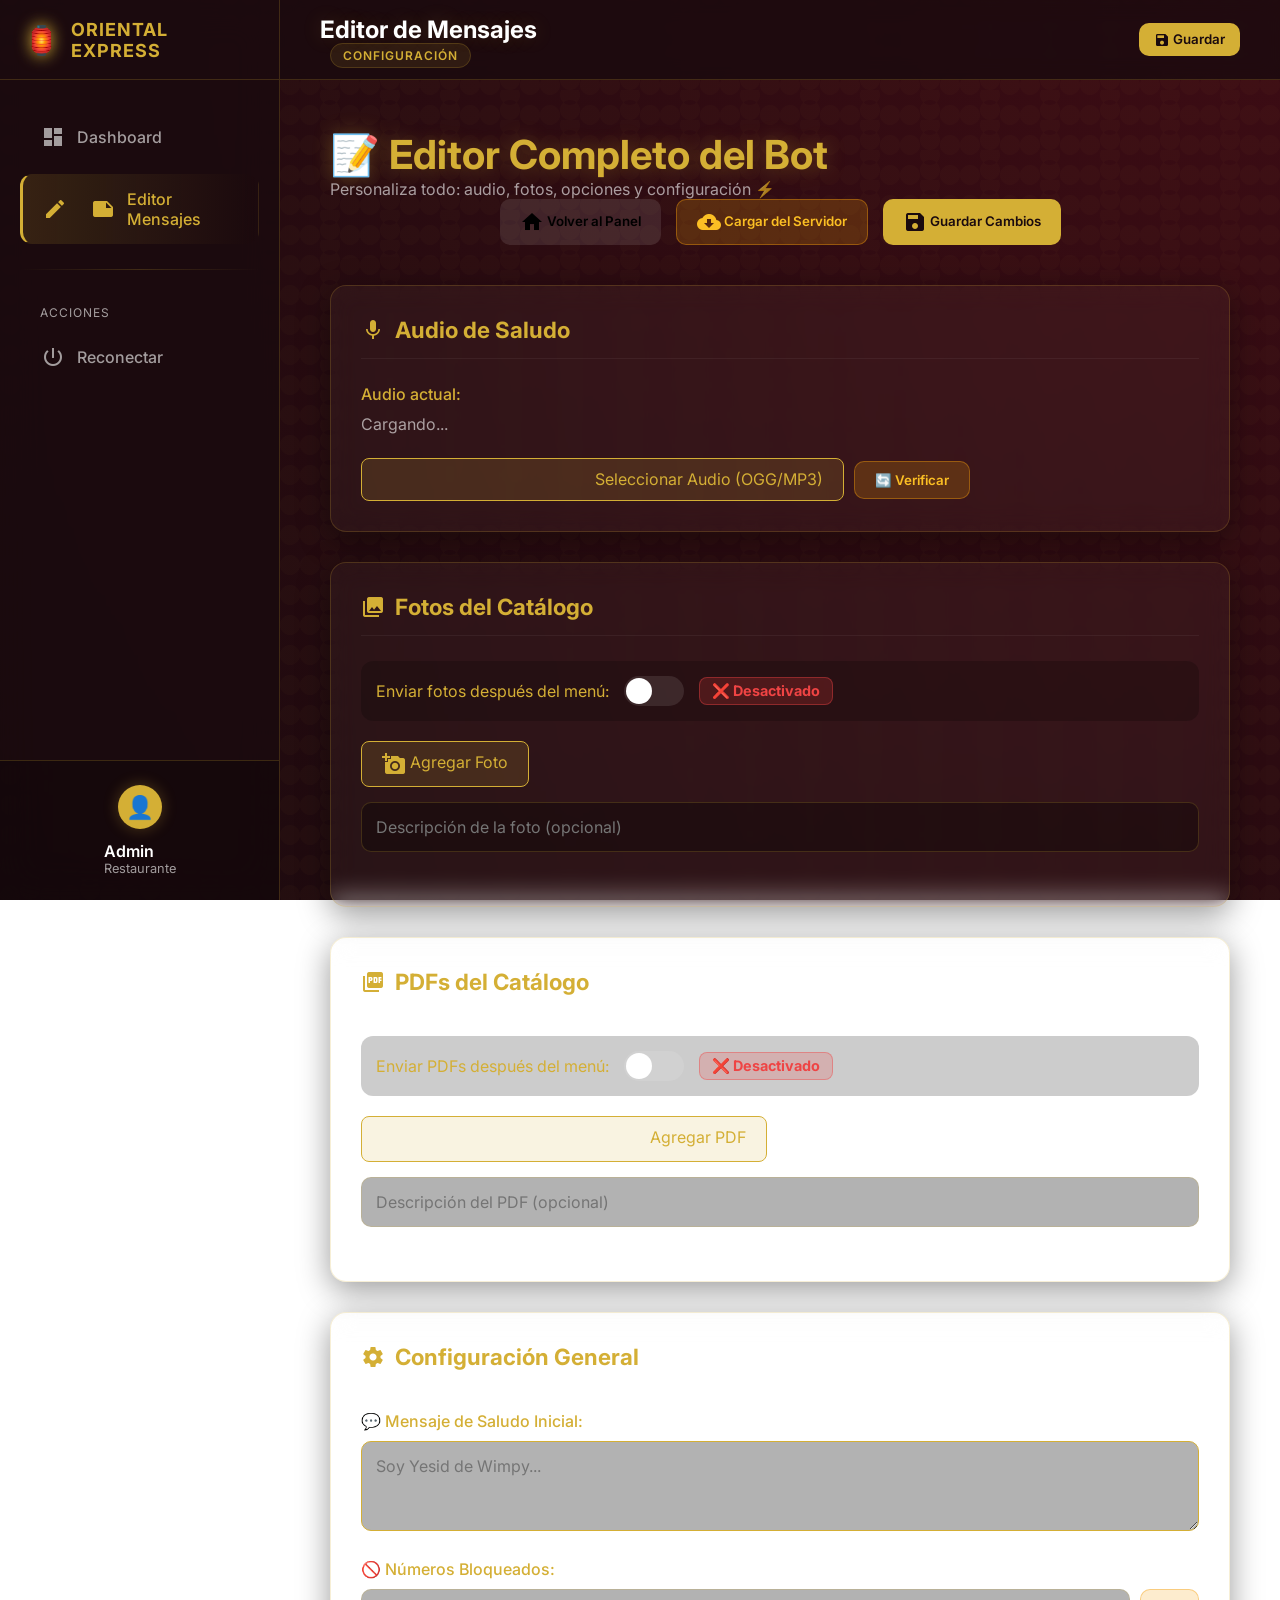
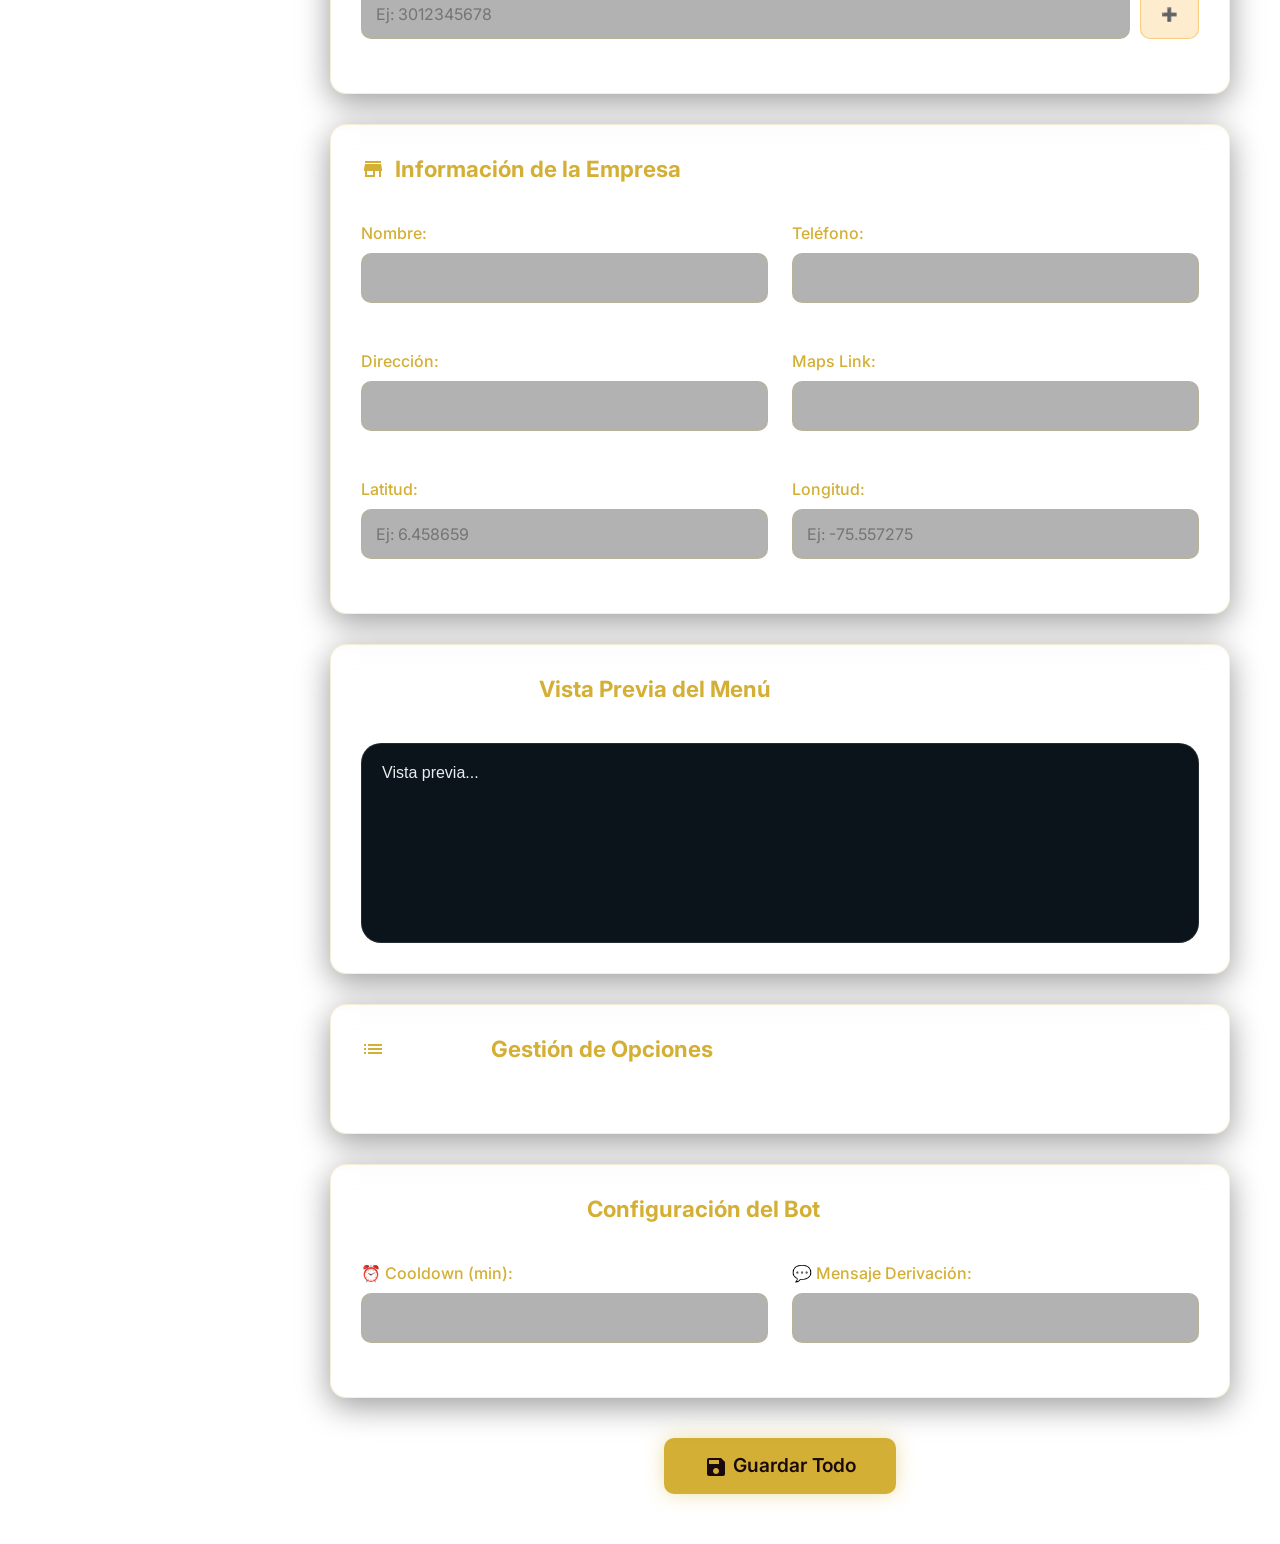
==== commit a37982d8: "se mejora todo" ====
--- a/CHAT-ORIENTAL-EXPRESS/public/editor.html
+++ b/CHAT-ORIENTAL-EXPRESS/public/editor.html
@@ -799,6 +799,20 @@
             configActual.msg_texto_libre = document.getElementById('msg_texto_libre').value;
             configActual.horario = document.getElementById('horario').value;
 
+            // --- FIX: Auto-agregar número bloqueado si quedó escrito en el input ---
+            const inputBloqueado = document.getElementById('nuevoNumeroBloqueado');
+            if (inputBloqueado && inputBloqueado.value.trim() !== '') {
+                const num = inputBloqueado.value.trim();
+                if (!configActual.numeros_bloqueados) configActual.numeros_bloqueados = [];
+                // Solo agregar si no existe ya
+                if (!configActual.numeros_bloqueados.includes(num)) {
+                    configActual.numeros_bloqueados.push(num);
+                    console.log('✅ Número pendiente agregado automáticamente:', num);
+                }
+                inputBloqueado.value = ''; // Limpiar input
+            }
+            // -----------------------------------------------------------------------
+
             try {
                 const res = await fetch(`${API_URL}/update-config`, {
                     method: 'POST',
